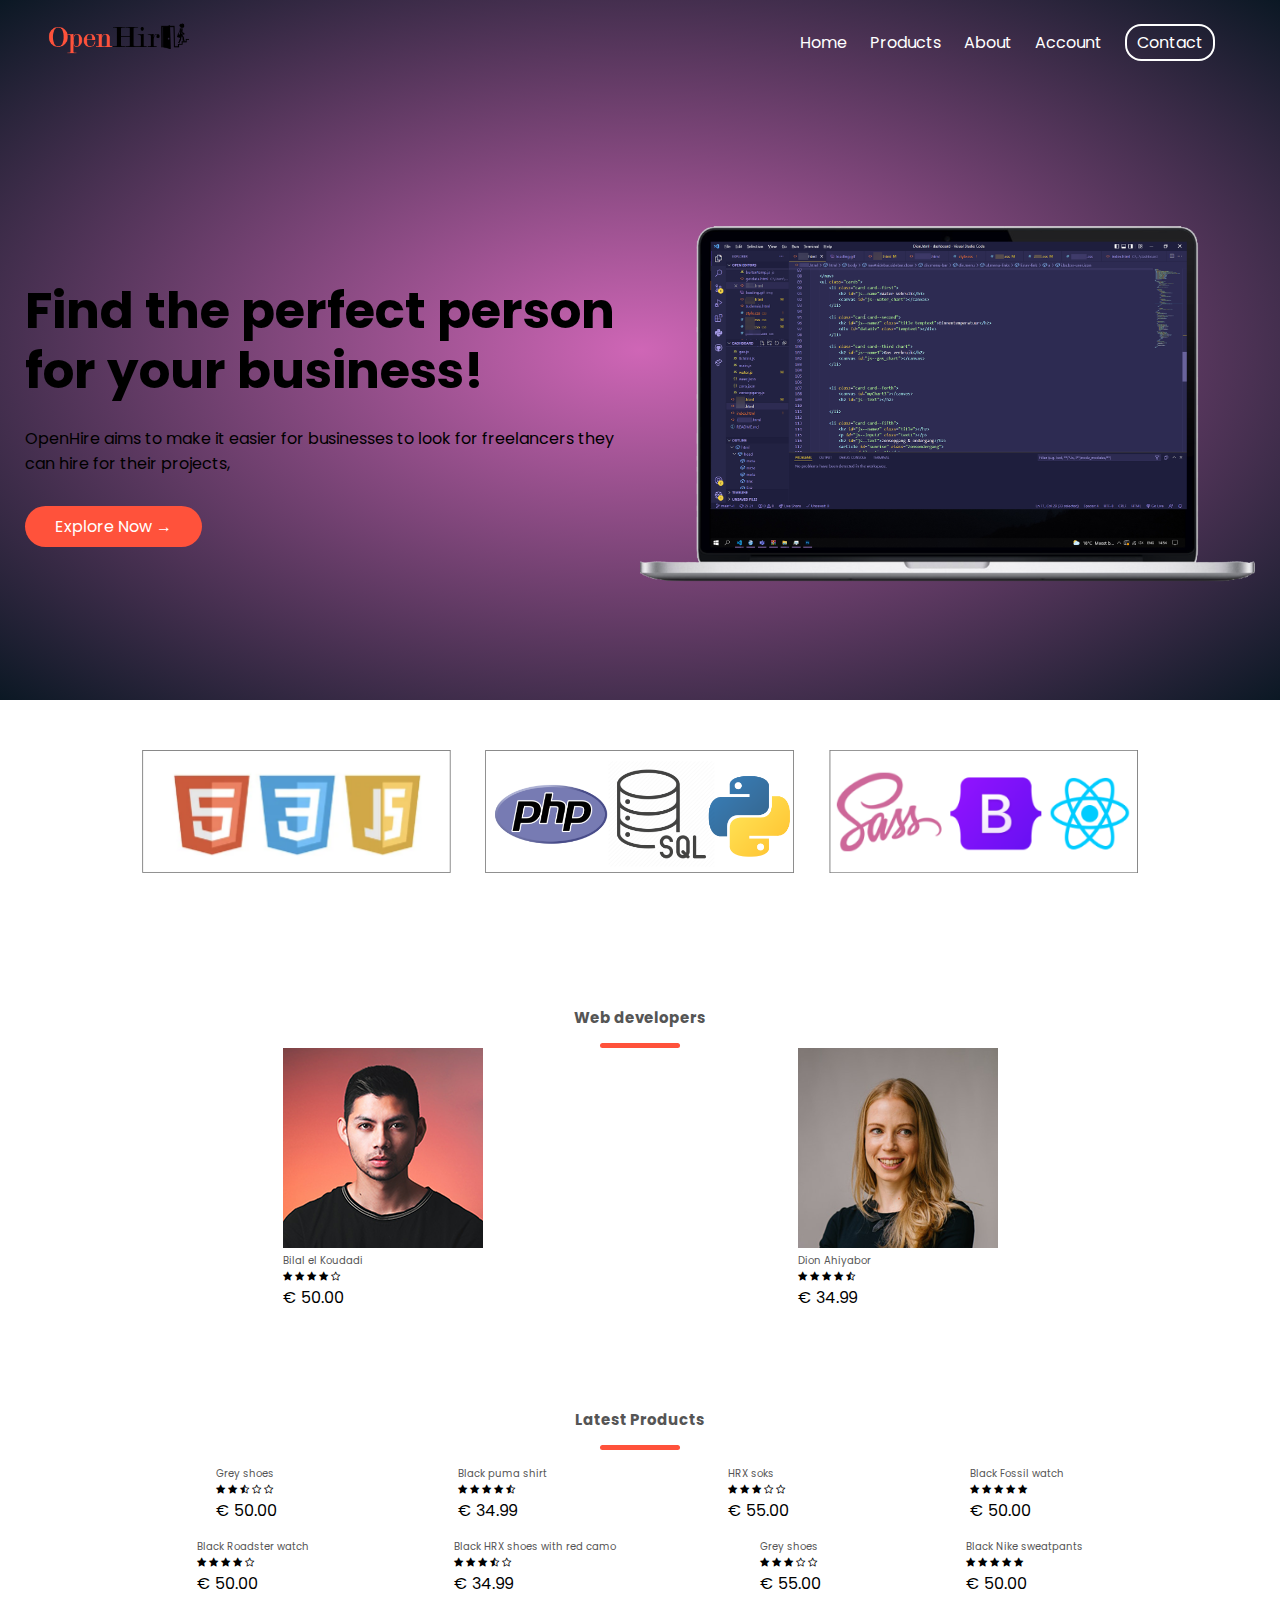
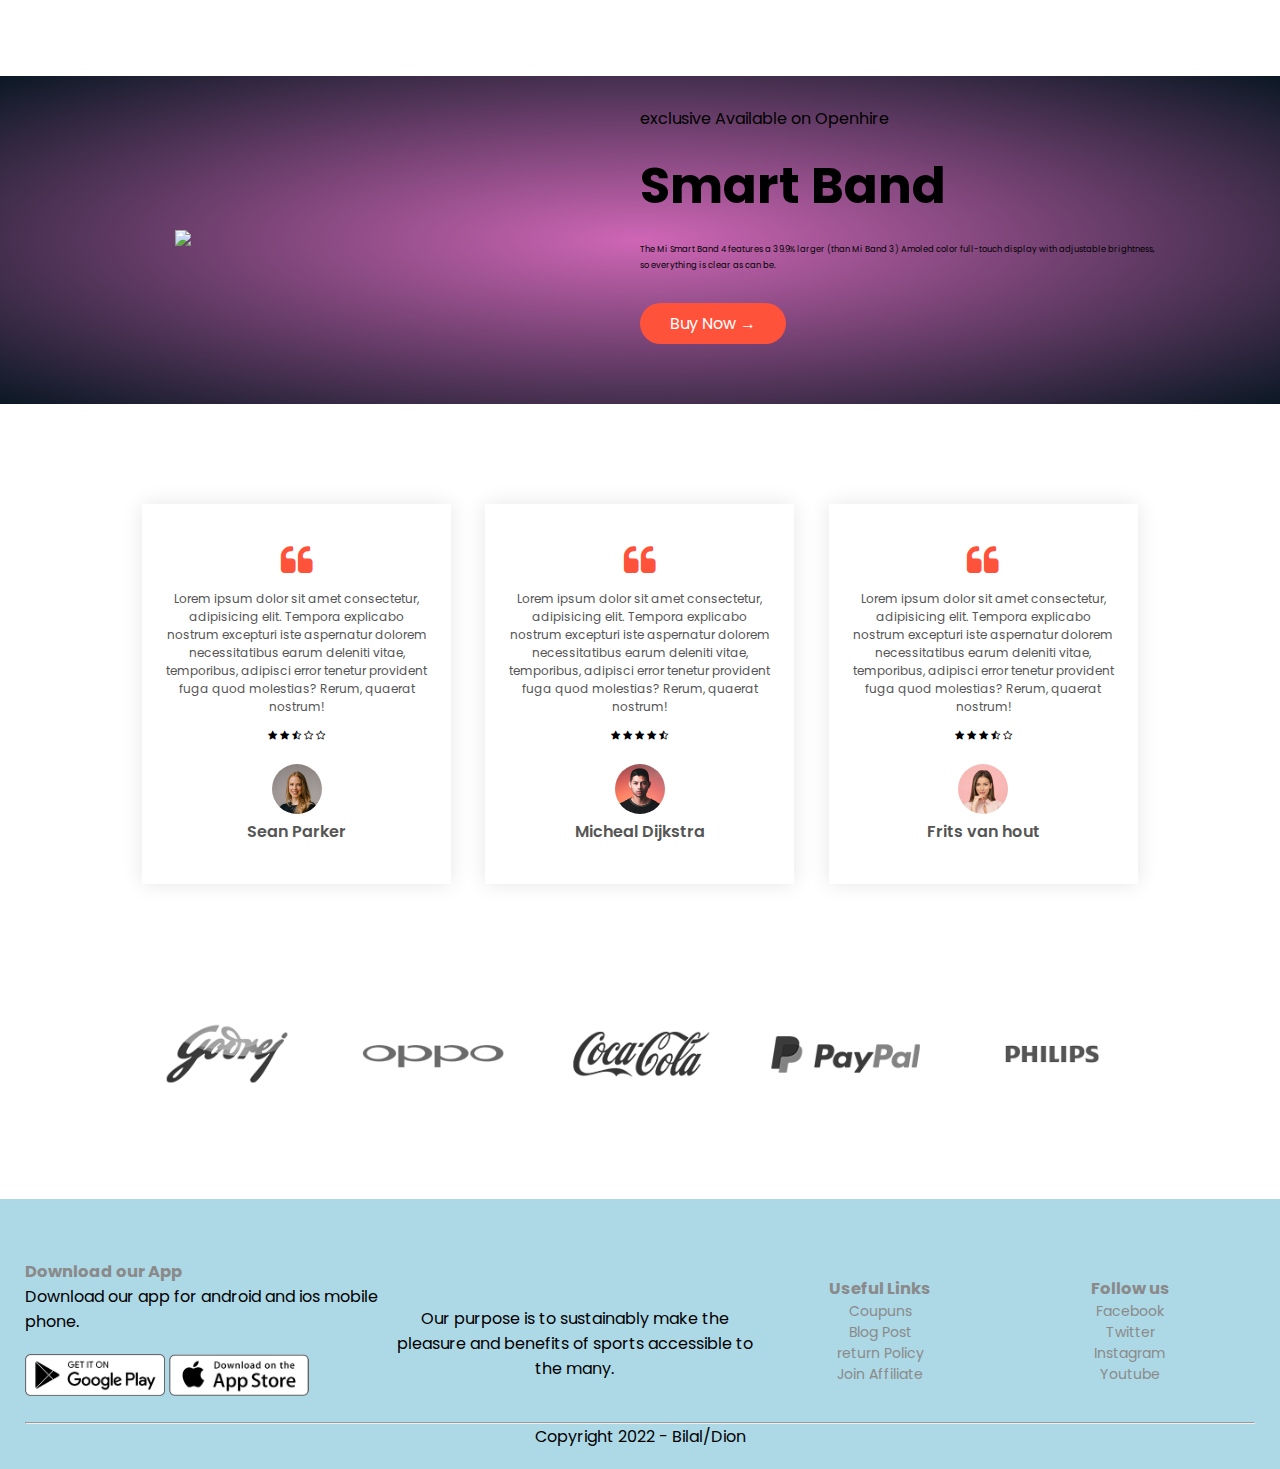
==== index.html @ f0871783 "icons" ====
<!DOCTYPE html>
<html lang="en">

<head>
    <meta charset="UTF-8">
    <meta http-equiv="X-UA-Compatible" content="IE=edge">
    <meta name="viewport" content="width=device-width, initial-scale=1.0">
    <link rel="stylesheet" href="https://stackpath.bootstrapcdn.com/font-awesome/4.7.0/css/font-awesome.min.css">
    <style>
        @import url('https://fonts.googleapis.com/css2?family=Poppins:wght@300;400;500;600;700&display=swap');
    </style>
    <link rel="stylesheet" href="css/style.css">
    <title>Web-shop</title>
</head>

<body>
    <header>
        <div class="container">

            <div class="navbar">
                <a class="logo" href="index.html"><img src="img/noBorder.png" alt="" width="145rem"></a>
                <nav>
                    <ul id="menuItems">
                        <li><a href="">Home</a></li>
                        <li><a href="">Products</a></li>
                        <li><a href="">About</a></li>
                        <li><a href="">Account</a></li>
                        <li><a class="cta" href="">Contact</a></li>
                    </ul>
                </nav>

                <img src="img/menu.png" alt="" class="menu-icon" onclick="menutoggle()">
            </div>

            <div class="row">
                <div class="col-2">
                    <h1>Find the perfect person <br> for your business!</h1>
                    <p>OpenHire aims to make it easier for businesses to look for freelancers they can hire for their
                        projects,</p>
                    <a href="" class="btn">Explore Now &#8594;</a>
                </div>
                <div class="col-2"><img src="img/laptop.png" alt=""></div>
            </div>
        </div>
    </header>

    <main>
        <!--Languages-->
        <section class="categories">
            <div class="small-container">
                <div class="row">
                    <div class="col-3"><img src="img/3icons.png" alt=""></div>
                    <div class="col-3"><img src="img/3cons.png" alt=""></div>
                    <div class="col-3"><img src="img/icons3.png" alt=""></div>
                </div>
            </div>

        </section>
        <!--featured products-->
        <section class="small-container">
            <h2 class="titel">Web developers</h2>
            <div class="row">
                <div class="col-4">
                    <img src="img/user-2.png" alt="">
                    <h4>Bilal el Koudadi</h4>
                    <div class="rating">
                        <i class="fa fa-star"></i>
                        <i class="fa fa-star"></i>
                        <i class="fa fa-star"></i>
                        <i class="fa fa-star"></i>
                        <i class="fa fa-star-o"></i>
                    </div>
                    <p>&#8364; 50.00</p>
                </div>
                <div class="col-4">
                    <img src="img/user-1.png" alt="">
                    <h4>Dion Ahiyabor</h4>
                    <div class="rating">
                        <i class="fa fa-star"></i>
                        <i class="fa fa-star"></i>
                        <i class="fa fa-star"></i>
                        <i class="fa fa-star"></i>
                        <i class="fa fa-star-half-o"></i>
                    </div>
                    <p>&#8364; 34.99</p>
                </div>
            </div>
            <!--latest products 1-->
            <h2 class="titel">Latest Products</h2>
            <div class="row">
                <div class="col-4">
                    <img src="img/product-5.jpg" alt="">
                    <h4>Grey shoes</h4>
                    <div class="rating">
                        <i class="fa fa-star"></i>
                        <i class="fa fa-star"></i>
                        <i class="fa fa-star-half-o"></i>
                        <i class="fa fa-star-o"></i>
                        <i class="fa fa-star-o"></i>
                    </div>
                    <p>&#8364; 50.00</p>
                </div>
                <div class="col-4">
                    <img src="img/product-6.jpg" alt="">
                    <h4>Black puma shirt</h4>
                    <div class="rating">
                        <i class="fa fa-star"></i>
                        <i class="fa fa-star"></i>
                        <i class="fa fa-star"></i>
                        <i class="fa fa-star"></i>
                        <i class="fa fa-star-half-o"></i>
                    </div>
                    <p>&#8364; 34.99</p>
                </div>
                <div class="col-4">
                    <img src="img/product-7.jpg" alt="">
                    <h4>HRX soks</h4>
                    <div class="rating">
                        <i class="fa fa-star"></i>
                        <i class="fa fa-star"></i>
                        <i class="fa fa-star"></i>
                        <i class="fa fa-star-o"></i>
                        <i class="fa fa-star-o"></i>
                    </div>
                    <p>&#8364; 55.00</p>
                </div>
                <div class="col-4">
                    <img src="img/product-8.jpg" alt="">
                    <h4>Black Fossil watch</h4>
                    <div class="rating">
                        <i class="fa fa-star"></i>
                        <i class="fa fa-star"></i>
                        <i class="fa fa-star"></i>
                        <i class="fa fa-star"></i>
                        <i class="fa fa-star"></i>
                    </div>
                    <p>&#8364; 50.00</p>
                </div>
            </div>
            <!--latest products 2-->
            <div class="row">
                <div class="col-4">
                    <img src="img/product-9.jpg" alt="">
                    <h4>Black Roadster watch</h4>
                    <div class="rating">
                        <i class="fa fa-star"></i>
                        <i class="fa fa-star"></i>
                        <i class="fa fa-star"></i>
                        <i class="fa fa-star"></i>
                        <i class="fa fa-star-o"></i>
                    </div>
                    <p>&#8364; 50.00</p>
                </div>
                <div class="col-4">
                    <img src="img/product-10.jpg" alt="">
                    <h4>Black HRX shoes with red camo</h4>
                    <div class="rating">
                        <i class="fa fa-star"></i>
                        <i class="fa fa-star"></i>
                        <i class="fa fa-star"></i>
                        <i class="fa fa-star-half-o"></i>
                        <i class="fa fa-star-o"></i>
                    </div>
                    <p>&#8364; 34.99</p>
                </div>
                <div class="col-4">
                    <img src="img/product-11.jpg" alt="">
                    <h4>Grey shoes</h4>
                    <div class="rating">
                        <i class="fa fa-star"></i>
                        <i class="fa fa-star"></i>
                        <i class="fa fa-star"></i>
                        <i class="fa fa-star-o"></i>
                        <i class="fa fa-star-o"></i>
                    </div>
                    <p>&#8364; 55.00</p>
                </div>
                <div class="col-4">
                    <img src="img/product-12.jpg" alt="">
                    <h4>Black Nike sweatpants</h4>
                    <div class="rating">
                        <i class="fa fa-star"></i>
                        <i class="fa fa-star"></i>
                        <i class="fa fa-star"></i>
                        <i class="fa fa-star"></i>
                        <i class="fa fa-star"></i>
                    </div>
                    <p>&#8364; 50.00</p>
                </div>
            </div>

        </section>
        <!--Exclusive products-->
        <section class="offer">
            <div class="small-container">
                <div class="row">
                    <div class="col-2">
                        <img src="img/exclusive.png" class="offer-img">
                    </div>
                    <div class="col-2">
                        <p>exclusive Available on Openhire</p>
                        <h1>Smart Band</h1>
                        <small>The Mi Smart Band 4 features a 39.9% larger (than Mi Band 3) Amoled color full-touch
                            display with adjustable brightness, so everything is clear as can be.
                        </small>
                        <br>
                        <a href="" class="btn">Buy Now &#8594</a>
                    </div>
                </div>
            </div>

        </section>
        <!--testimonial-->
        <section class="testimonial">
            <div class="small-container">
                <div class="row">
                    <div class="col-3">
                        <i class="fa fa-quote-left"></i>
                        <p>Lorem ipsum dolor sit amet consectetur, adipisicing elit. Tempora explicabo nostrum excepturi
                            iste aspernatur dolorem necessitatibus earum deleniti vitae, temporibus, adipisci error
                            tenetur provident fuga quod molestias? Rerum, quaerat nostrum!</p>
                        <div class="rating">
                            <i class="fa fa-star"></i>
                            <i class="fa fa-star"></i>
                            <i class="fa fa-star-half-o"></i>
                            <i class="fa fa-star-o"></i>
                            <i class="fa fa-star-o"></i>
                        </div>
                        <img src="img/user-1.png" alt="">
                        <h3>Sean Parker</h3>
                    </div>
                    <div class="col-3"> <i class="fa fa-quote-left"></i>
                        <p>Lorem ipsum dolor sit amet consectetur, adipisicing elit. Tempora explicabo nostrum excepturi
                            iste aspernatur dolorem necessitatibus earum deleniti vitae, temporibus, adipisci error
                            tenetur provident fuga quod molestias? Rerum, quaerat nostrum!</p>
                        <div class="rating">
                            <i class="fa fa-star"></i>
                            <i class="fa fa-star"></i>
                            <i class="fa fa-star"></i>
                            <i class="fa fa-star"></i>
                            <i class="fa fa-star-half-o"></i>
                        </div>
                        <img src="img/user-2.png" alt="">
                        <h3>Micheal Dijkstra</h3>
                    </div>
                    <div class="col-3"> <i class="fa fa-quote-left"></i>
                        <p>Lorem ipsum dolor sit amet consectetur, adipisicing elit. Tempora explicabo nostrum excepturi
                            iste aspernatur dolorem necessitatibus earum deleniti vitae, temporibus, adipisci error
                            tenetur provident fuga quod molestias? Rerum, quaerat nostrum!</p>
                        <div class="rating">
                            <i class="fa fa-star"></i>
                            <i class="fa fa-star"></i>
                            <i class="fa fa-star"></i>
                            <i class="fa fa-star-half-o"></i>
                            <i class="fa fa-star-o"></i>
                        </div>
                        <img src="img/user-3.png" alt="">
                        <h3>Frits van hout</h3>
                    </div>
                </div>
            </div>
        </section>

        <!--brands-->

        <section class="brands">
            <div class="small-container">
                <div class="row">
                    <div class="col-5">
                        <img src="img/logo-godrej.png" alt="">
                    </div>
                    <div class="col-5">
                        <img src="img/logo-oppo.png" alt="">
                    </div>
                    <div class="col-5">
                        <img src="img/logo-coca-cola.png" alt="">
                    </div>
                    <div class="col-5">
                        <img src="img/logo-paypal.png" alt="">
                    </div>
                    <div class="col-5">
                        <img src="img/logo-philips.png" alt="">
                    </div>
                </div>
            </div>
        </section>

    </main>

    <footer>
        <div class="container">
            <div class="row">
                <div class="footer-col-1">
                    <h3>Download our App</h3>
                    <p>Download our app for android and ios mobile phone.</p>
                    <div class="app-logo"><img src="img/play-store.png" alt=""> <img src="img/app-store.png" alt="">
                    </div>
                </div>
                <div class="footer-col-2">
                    <img src="img/logo-white.png" alt="">
                    <p>Our purpose is to sustainably make the pleasure and benefits of sports accessible to the many.
                    </p>
                </div>
                <div class="footer-col-3">
                    <h3>Useful Links</h3>
                    <ul>
                        <li>Coupuns</li>
                        <li>Blog Post</li>
                        <li>return Policy</li>
                        <li>Join Affiliate</li>
                    </ul>
                </div>
                <div class="footer-col-4">
                    <h3>Follow us</h3>
                    <ul>
                        <li>Facebook</li>
                        <li>Twitter</li>
                        <li>Instagram</li>
                        <li>Youtube</li>
                    </ul>
                </div>
            </div>
            <hr>
            <p class="copyright">Copyright 2022 - Bilal/Dion</p>
        </div>
    </footer>

    <script src="js/main.js"></script>
</body>

</html>
---- css/style.css ----
@import url('https://fonts.googleapis.com/css2?family=Poppins:wght@300;400;500;600;700&display=swap');


*{
    margin: 0;
    padding: 0;
    box-sizing: border-box;
    font-family: 'Poppins', sans-serif;
}
:root{
    --header_background: radial-gradient(#cf66b6, #0b1824);
    --p: #555;

}

html{
    font-size: 62.5%;
}

body{
    font-family: 'Poppins', sans-serif;
}

header{
    background: var(--header_background);
    height: 100%;
}

.container{
    max-width: 130rem;
    margin: auto;
    padding-left: 2.5rem;
    padding-right: 2.5rem;
    
    
}

.navbar{
    display: flex;
    align-items: center;
    padding: 2rem;

}

nav{
    flex:1;
    text-align: right;
}

nav ul{
    display: inline-block;
    list-style: none;

}

nav ul li{
    display: inline-block;
    margin-right: 2rem;
}

.navcolor:hover{
    color: #ff523b;
}

.cta {
    padding: 0.5rem 1rem;
    border: 0.2rem solid white;
    border-radius: 1.625rem;
    cursor: pointer;
    transition: background-color 0.3s ease 0s;
    transition: padding 0.5s ease 0s;
    transition: border-radius 0.01s ease 0s;
  }

  .cta:hover{
    padding: 0.75rem 1rem;
    border: 0.2rem solid #ff523b;
    transition: padding 0.5s ease 0s;
    border-radius: 25rem;
    transition: border-radius 0.5s ease 0s;
    
  }


a{
    text-decoration: none;
    color: white;
    font-size: 1.6rem;
}

.icon{
    cursor: pointer;
}
.svg:hover, .icon:hover{
    color: #ff523b;

}

p{

    color:rgb(77, 77, 77);

    color:black;

    font-size: 1.6rem
}

header .row{
    margin-top: 5rem;
}

.row{
    display: flex;
    align-items: center;
    flex-wrap: wrap;
    justify-content: space-around;

}

.col-2{
    flex-basis: 50%;
    min-width: 30rem;
    color: black;
}

.col-2 img{
    max-width: 100%;
    padding: 5rem 0;
}

.col-2 h1{
    font-size: 5rem;
    line-height: 6rem;
    margin: 2.5rem 0;
}

.btn{
    display: inline-block;
    background: #ff523b;
    color: white;
    border-radius: 30px;
    padding: 0.8rem 3rem;
    margin: 3rem 0;
    transition: background 0.75s;
}

.btn:hover{
    background: #7f0f00;
}

main{
    max-width: 100%;
    margin: auto;

    
}

.categories{
    padding-top: 5rem;
}




.col-3{
    flex-basis:30% ;
    min-width: 25rem;
    margin-bottom: 3rem;
}

.col-3 img{
    width: 100%;
}

.small-container{
    max-width: 108rem;
    margin: auto;
    padding-left: 2.5rem;
    padding-right: 2.5rem;

}

.section-3{
    padding: 4rem;
    height: auto;
    background: white;
    display: flex;
    align-items: center;

}

.arrow{
    width: 10%;
    background: white;
    font-size: 300%;
    outline: none;
    border: none;
    cursor: pointer;

}


.reviews{
    display: flex;
    justify-content: center;
    align-items: center;
    height: 100%;
    gap: 2rem;
    width: 80%;
    flex-wrap: wrap;
}

.review{
    width: 35rem;
    list-style: none;
    padding: 4rem;
    border-radius: 0.5rem;
    position: relative;
    animation-name: fadein;
    animation-duration: 0.8s;

    
}

.review img {
    min-width: 100%;
    height: 100%;
    border-radius: 2.5rem;
    cursor: pointer;
}

.review:nth-of-type(4), .review:nth-of-type(5), .review:nth-of-type(6){
    display: none;
}



.cat-1{
    position: absolute;
    top: 15%;
    left: 12.5%;
    color: white;
    font-size: 1.8rem;
    font-weight: 100;
    cursor: pointer;
}

@keyframes fadein{
    from{
        opacity: 0;
        filter: blur(1rem);
    }
    to{
        opacity: 1;
        filter: blur(0);
    }
}

.cat-1 p{
    color: white;
    font-size:1.5rem;
}

.titel{
    padding-top:8rem ;
    text-align: center;
    position: relative;
    line-height: 6rem;
    color: var(--p);
}

.titel::after{
    content: '';
    background: #ff523b;
    width: 8rem;
    height: 0.5rem;
    border-radius: 0.5rem;
    position: absolute;
    bottom: 0;
    left: 50%;
    transform: translateX(-50%);
}

h4{
    color: var(--p);
    font-weight: normal;

}


.col-4:hover{
    transform: translateY(-0.5rem);
}

.offer{
    background: var(--header_background);
    margin-top: 8rem;
    padding: 3rem 0;
    
}

.col-2 .offer-img{
    padding: 5rem;
}

small{
    color: black;

}

.testimonial{
    padding-top: 10rem;
}

.testimonial .col-3{
    text-align: center;
    padding: 4rem 2rem;
    box-shadow: 0 0 2rem 0rem rgba(0, 0, 0, 0.1);
    cursor: pointer;
    transition: transform 0.5s;
}

.testimonial .col-3 img{
    width: 5rem;
    margin-top: 2rem;
    border-radius: 50%;

}

.testimonial .col-3:hover{
    transform: translateY(-1rem);
}
.fa.fa-quote-left{
    font-size: 3.4rem;
    color: #ff523b;
}

.col-3 p{
    font-size: 1.2rem;
    margin: 1.2rem 0;
    color: var(--p);
}

.testimonial .col-3 h3{
    font-weight: 600;
    color: var(--p);
    font-size: 1.6rem;
}

.brands{
    margin: 10rem auto;

}

.col-5{
    width: 16rem;

}

.col-5 img{
    width: 100%;
    cursor: pointer;
    filter: grayscale(100%);
}

.col-5 img:hover{
    filter: grayscale(0);
}

footer{
    background: lightblue;
    color: #8a8a8a;
    font-size: 1.4rem;
    padding: 6rem 0 2rem;
}


.footer p{
    color: #8a8a8a;

}

.footer h3{
    color: #fff;
    margin-bottom: 2rem;
}

.footer-col-1, .footer-col-2, .footer-col-3, .footer-col-4{
    min-width: 25rem;
    margin-bottom: 2rem;
}

.footer-col-1{
    flex-basis: 30%;
}

.footer-col-2{
    flex:1;
    text-align: center;
}

.footer-col-2 img{
    width: 18rem;
    margin-bottom: 2rem;
}

.footer-col-3, .footer-col-4{
    flex-basis: 12%;
    text-align: center;

}

ul{
    list-style: none;
}

.app-logo{
    margin-top: 2rem;
}

.app-logo img{
    width: 14rem;
}

.footer hr{
    border: none;
    background: #b5b5b5;
    height: 0.1rem;
    margin: 2rem 0;
}

.copyright{
    text-align: center;
}

.menu-icon{
    width: 2.8rem;
    margin-left: 2rem;
    display: none;
}

/* media query for menu */

@media only screen and (max-width: 800px) {
    nav ul{
        position: absolute;
        top: 7rem;
        left: 0;
        background: black;
        width: 100%;
        overflow: hidden;
        transition: max-height 0.5s;
    }

    nav ul li{
        display: block;
        margin-right: 5rem;
        margin-top: 1rem;
        margin-bottom: 1rem;
    }

    nav ul li a{
        color: white;
    }
    .menu-icon{
        display: block;
        cursor: pointer;
    }
    
}
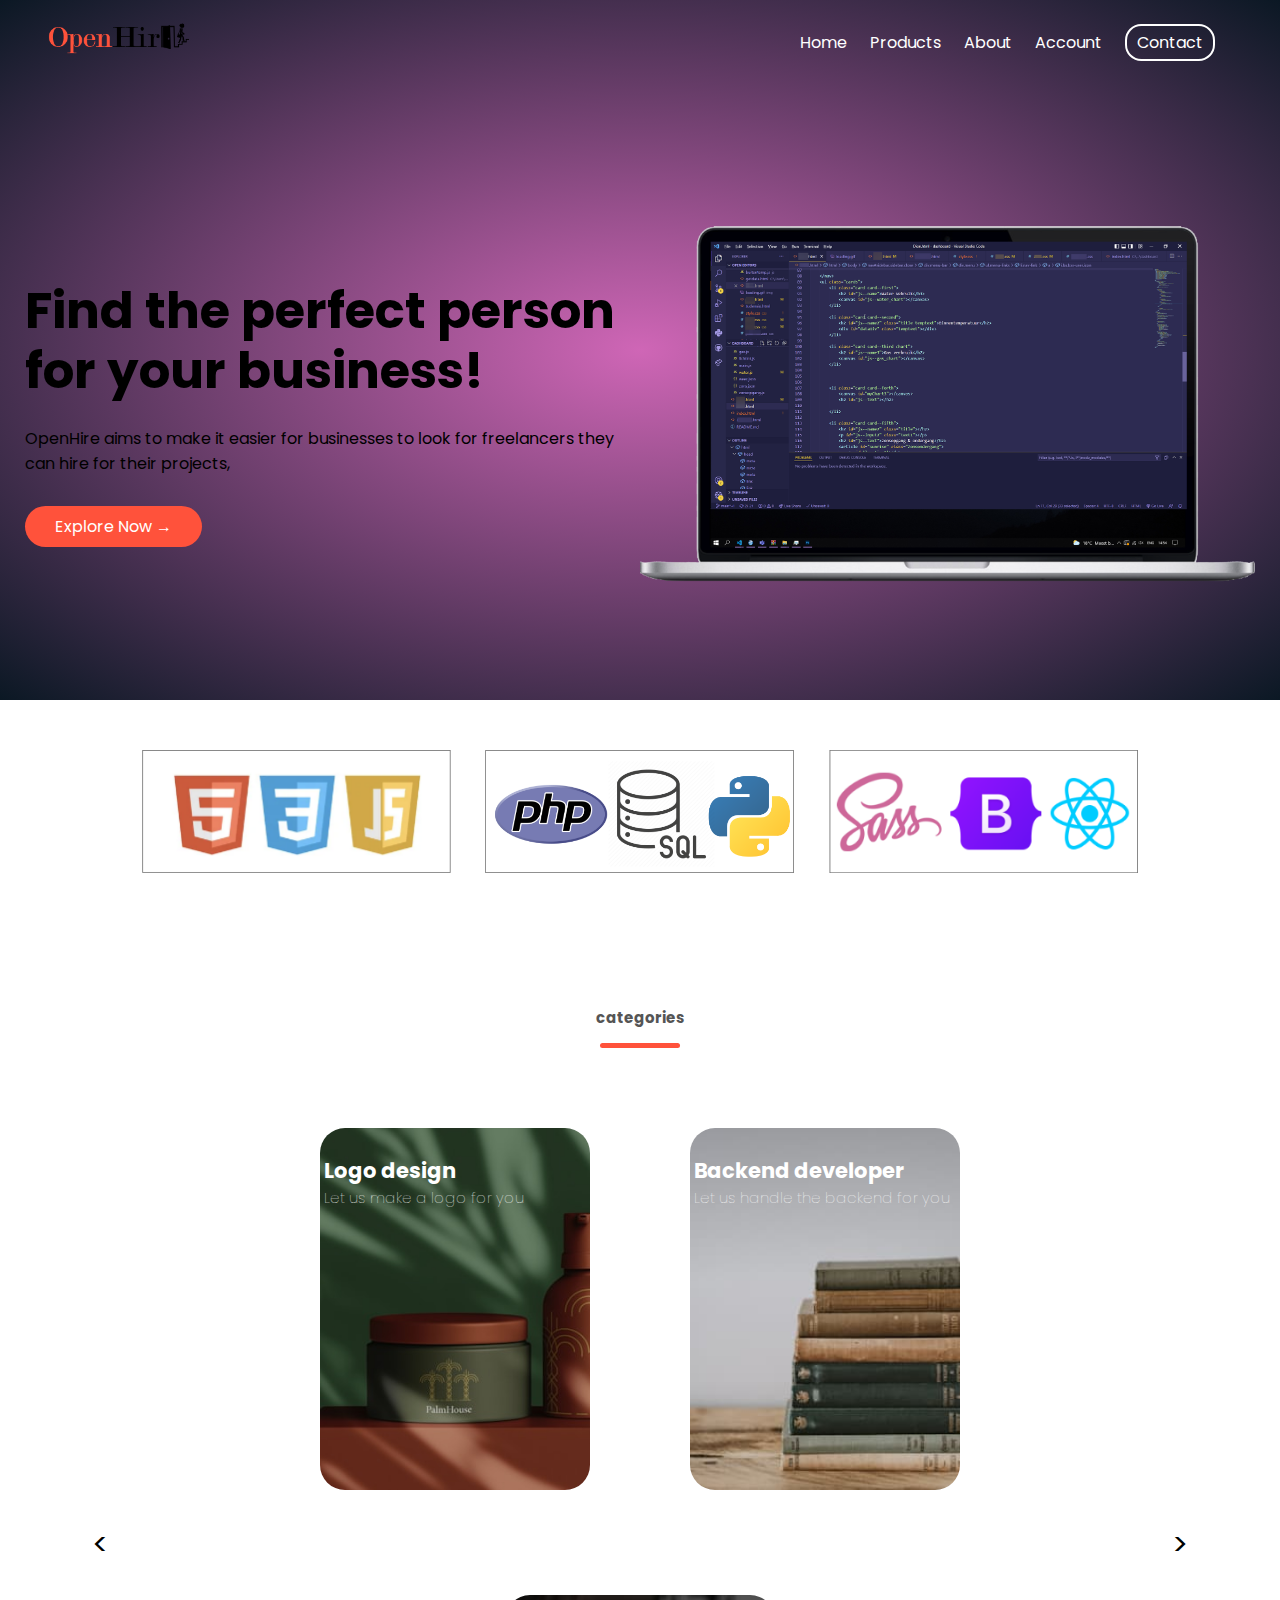
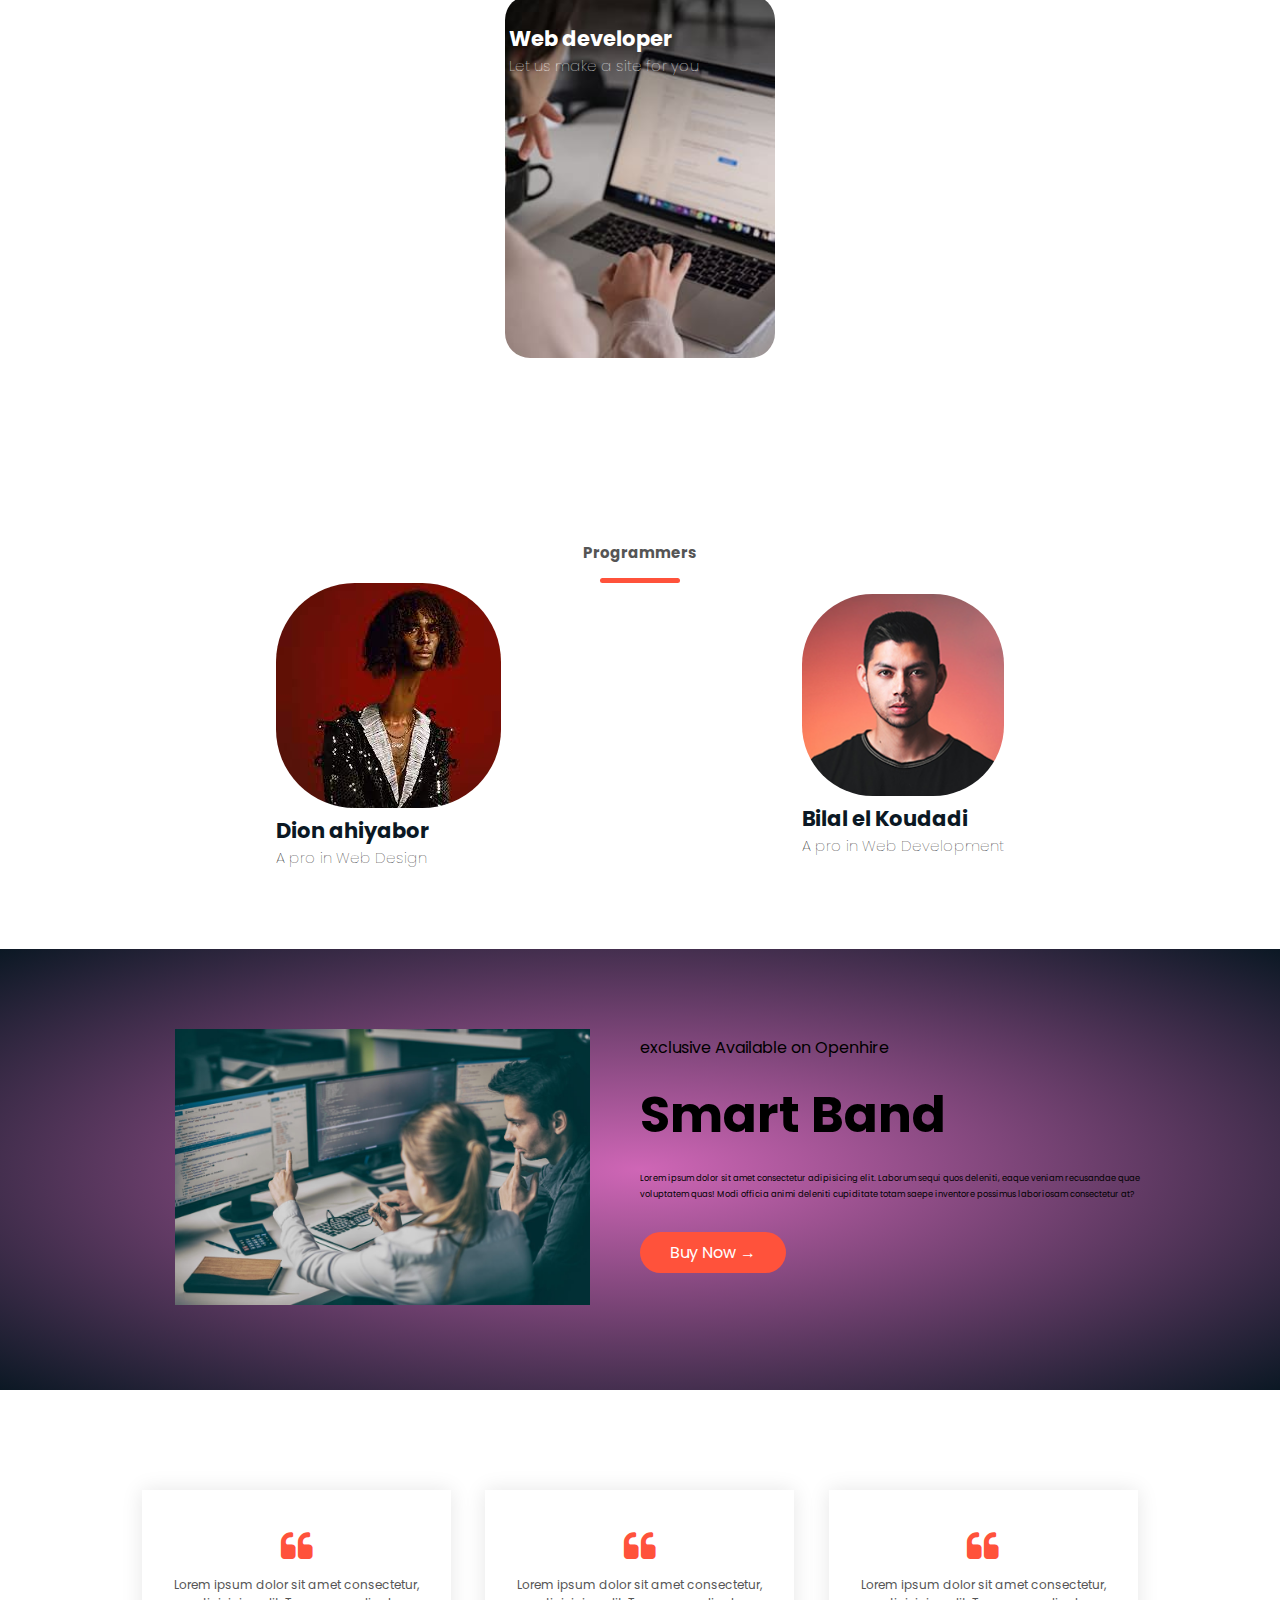
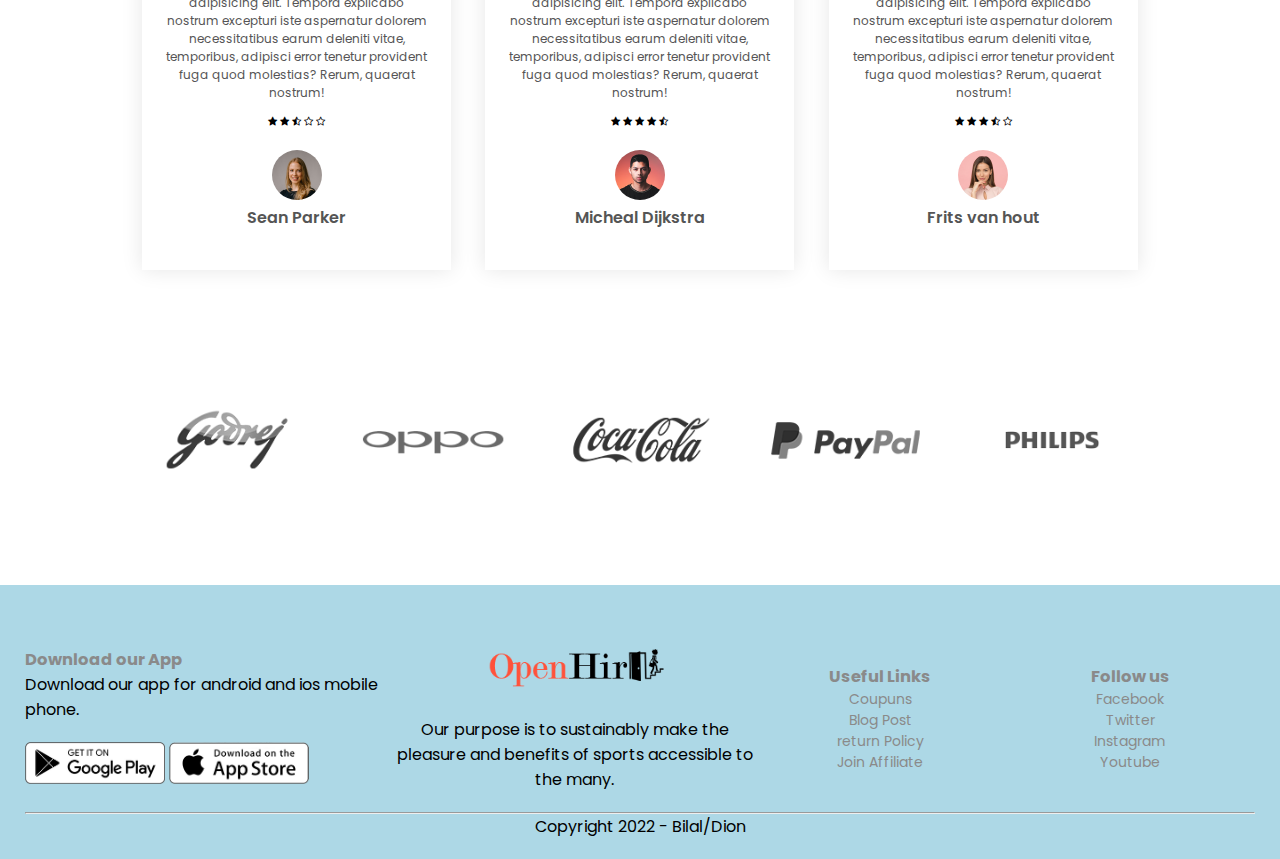
==== commit c9e09f00: "nieuwe html" ====
--- a/index.html
+++ b/index.html
@@ -56,152 +56,97 @@
             </div>
 
         </section>
-        <!--featured products-->
+        <h2 class="titel">categories</h2>
+        <section class="section-3">
+
+            <button class="arrow"><</button>
+                    <ul class="reviews">
+                        <li class="review">
+                            <img src="img/logo-design-2.jpg" width="100%" alt="">
+                            <div class="cat-1">
+                                <h3>Logo design</h3>
+                                <p>Let us make a logo for you</p>
+                            </div>
+                        </li>
+                        <li class="review">
+                            <img src="img/translation-2x.jpg" width="100%" alt="">
+                            <div class="cat-1">
+                                <h3>Backend developer</h3>
+                                <p>Let us handle the backend for you</p>
+                            </div>
+                        </li>
+                        <li class="review">
+                            <img src="img/seo-2x.jpg" width="100%" alt="">
+                            <div class="cat-1">
+                                <h3>Web developer</h3>
+                                <p>Let us make a site for you</p>
+                            </div>
+                        </li>
+                        <li class="review">
+                            <img src="img/wordpress-2x.jpg" width="100%" alt="">
+                            <div class="cat-1">
+                                <h3>Web design</h3>
+                                <p>Let us design a site for you</p>
+                            </div>
+                        </li>
+                        <li class="review">
+                            <img src="img/illustration-2x.jpg" width="100%" alt="">
+                            <div class="cat-1">
+                                <h3>illustrations</h3>
+                                <p>Let us design illustrations for you</p>
+                            </div>
+                        </li>
+                        <li class="review">
+                            <img src="img/data-entry-2x.jpg" width="100%" alt="">
+                            <div class="cat-1">
+                                <h3>illustrations</h3>
+                                <p>Let us gather data for you</p>
+                            </div>
+                        </li>
+                    </ul>
+                    <button class="arrow">></button>
+        </section>
+        <!--Programmers-->
+        <h2 class="titel">Programmers</h2>
+
         <section class="small-container">
-            <h2 class="titel">Web developers</h2>
             <div class="row">
                 <div class="col-4">
-                    <img src="img/user-2.png" alt="">
-                    <h4>Bilal el Koudadi</h4>
-                    <div class="rating">
-                        <i class="fa fa-star"></i>
-                        <i class="fa fa-star"></i>
-                        <i class="fa fa-star"></i>
-                        <i class="fa fa-star"></i>
-                        <i class="fa fa-star-o"></i>
-                    </div>
-                    <p>&#8364; 50.00</p>
+                    <a href="Dion.html" target="_blank">
+                        <img src="img/Dion.jpg" width="100%" alt="">
+                        <div class="cat-2">
+                            <h3>Dion ahiyabor</h3>
+                            <p>A pro in Web Design</p>
+                        </div>
+                    </a>
+
                 </div>
                 <div class="col-4">
-                    <img src="img/user-1.png" alt="">
-                    <h4>Dion Ahiyabor</h4>
-                    <div class="rating">
-                        <i class="fa fa-star"></i>
-                        <i class="fa fa-star"></i>
-                        <i class="fa fa-star"></i>
-                        <i class="fa fa-star"></i>
-                        <i class="fa fa-star-half-o"></i>
-                    </div>
-                    <p>&#8364; 34.99</p>
-                </div>
-            </div>
-            <!--latest products 1-->
-            <h2 class="titel">Latest Products</h2>
-            <div class="row">
-                <div class="col-4">
-                    <img src="img/product-5.jpg" alt="">
-                    <h4>Grey shoes</h4>
-                    <div class="rating">
-                        <i class="fa fa-star"></i>
-                        <i class="fa fa-star"></i>
-                        <i class="fa fa-star-half-o"></i>
-                        <i class="fa fa-star-o"></i>
-                        <i class="fa fa-star-o"></i>
-                    </div>
-                    <p>&#8364; 50.00</p>
-                </div>
-                <div class="col-4">
-                    <img src="img/product-6.jpg" alt="">
-                    <h4>Black puma shirt</h4>
-                    <div class="rating">
-                        <i class="fa fa-star"></i>
-                        <i class="fa fa-star"></i>
-                        <i class="fa fa-star"></i>
-                        <i class="fa fa-star"></i>
-                        <i class="fa fa-star-half-o"></i>
-                    </div>
-                    <p>&#8364; 34.99</p>
-                </div>
-                <div class="col-4">
-                    <img src="img/product-7.jpg" alt="">
-                    <h4>HRX soks</h4>
-                    <div class="rating">
-                        <i class="fa fa-star"></i>
-                        <i class="fa fa-star"></i>
-                        <i class="fa fa-star"></i>
-                        <i class="fa fa-star-o"></i>
-                        <i class="fa fa-star-o"></i>
-                    </div>
-                    <p>&#8364; 55.00</p>
-                </div>
-                <div class="col-4">
-                    <img src="img/product-8.jpg" alt="">
-                    <h4>Black Fossil watch</h4>
-                    <div class="rating">
-                        <i class="fa fa-star"></i>
-                        <i class="fa fa-star"></i>
-                        <i class="fa fa-star"></i>
-                        <i class="fa fa-star"></i>
-                        <i class="fa fa-star"></i>
-                    </div>
-                    <p>&#8364; 50.00</p>
-                </div>
-            </div>
-            <!--latest products 2-->
-            <div class="row">
-                <div class="col-4">
-                    <img src="img/product-9.jpg" alt="">
-                    <h4>Black Roadster watch</h4>
-                    <div class="rating">
-                        <i class="fa fa-star"></i>
-                        <i class="fa fa-star"></i>
-                        <i class="fa fa-star"></i>
-                        <i class="fa fa-star"></i>
-                        <i class="fa fa-star-o"></i>
-                    </div>
-                    <p>&#8364; 50.00</p>
-                </div>
-                <div class="col-4">
-                    <img src="img/product-10.jpg" alt="">
-                    <h4>Black HRX shoes with red camo</h4>
-                    <div class="rating">
-                        <i class="fa fa-star"></i>
-                        <i class="fa fa-star"></i>
-                        <i class="fa fa-star"></i>
-                        <i class="fa fa-star-half-o"></i>
-                        <i class="fa fa-star-o"></i>
-                    </div>
-                    <p>&#8364; 34.99</p>
-                </div>
-                <div class="col-4">
-                    <img src="img/product-11.jpg" alt="">
-                    <h4>Grey shoes</h4>
-                    <div class="rating">
-                        <i class="fa fa-star"></i>
-                        <i class="fa fa-star"></i>
-                        <i class="fa fa-star"></i>
-                        <i class="fa fa-star-o"></i>
-                        <i class="fa fa-star-o"></i>
-                    </div>
-                    <p>&#8364; 55.00</p>
-                </div>
-                <div class="col-4">
-                    <img src="img/product-12.jpg" alt="">
-                    <h4>Black Nike sweatpants</h4>
-                    <div class="rating">
-                        <i class="fa fa-star"></i>
-                        <i class="fa fa-star"></i>
-                        <i class="fa fa-star"></i>
-                        <i class="fa fa-star"></i>
-                        <i class="fa fa-star"></i>
-                    </div>
-                    <p>&#8364; 50.00</p>
-                </div>
-            </div>
-
-        </section>
+                    <a href="Bilal.html" target="_blank">
+                        <img src="img/user-2.png" width="100%" alt="">
+                        <div class="cat-2">
+                            <h3>Bilal el Koudadi</h3>
+                            <p>A pro in Web Development</p>
+                        </div>
+                    </a>
+
+                </div>
+            </div>
+        </section>
+
         <!--Exclusive products-->
         <section class="offer">
             <div class="small-container">
                 <div class="row">
                     <div class="col-2">
-                        <img src="img/exclusive.png" class="offer-img">
+                        <img src="img/background.jpg" class="offer-img">
                     </div>
                     <div class="col-2">
                         <p>exclusive Available on Openhire</p>
                         <h1>Smart Band</h1>
-                        <small>The Mi Smart Band 4 features a 39.9% larger (than Mi Band 3) Amoled color full-touch
-                            display with adjustable brightness, so everything is clear as can be.
+                        <small>Lorem ipsum dolor sit amet consectetur adipisicing elit. Laborum sequi quos deleniti,
+                            eaque veniam recusandae quae voluptatem quas! Modi officia animi deleniti cupiditate totam
+                            saepe inventore possimus laboriosam consectetur at?
                         </small>
                         <br>
                         <a href="" class="btn">Buy Now &#8594</a>
@@ -297,7 +242,7 @@
                     </div>
                 </div>
                 <div class="footer-col-2">
-                    <img src="img/logo-white.png" alt="">
+                    <img src="img/noBorder.png" alt="">
                     <p>Our purpose is to sustainably make the pleasure and benefits of sports accessible to the many.
                     </p>
                 </div>
--- a/css/style.css
+++ b/css/style.css
@@ -245,6 +245,11 @@
     cursor: pointer;
 }
 
+.cat-1 p{
+    color: white;
+    font-size:1.5rem;
+}
+
 @keyframes fadein{
     from{
         opacity: 0;
@@ -256,9 +261,22 @@
     }
 }
 
-.cat-1 p{
-    color: white;
+
+
+
+.col-4 img{
+    border-radius: 35%;
+}
+
+.cat-2 p{
     font-size:1.5rem;
+}
+
+.cat-2{
+    color: #0b1824;
+    font-size: 1.8rem;
+    font-weight: 100;
+    cursor: pointer;
 }
 
 .titel{
@@ -441,7 +459,7 @@
 
 /* media query for menu */
 
-@media only screen and (max-width: 800px) {
+@media only screen and (max-width: 50rem) {
     nav ul{
         position: absolute;
         top: 7rem;
@@ -467,4 +485,15 @@
         cursor: pointer;
     }
     
+}
+
+/*media query for categories */
+
+@media  screen and (max-width :50rem) {
+    .arrow{
+        display: none;
+    }
+    .reviews{
+        width: 100%;
+    }
 }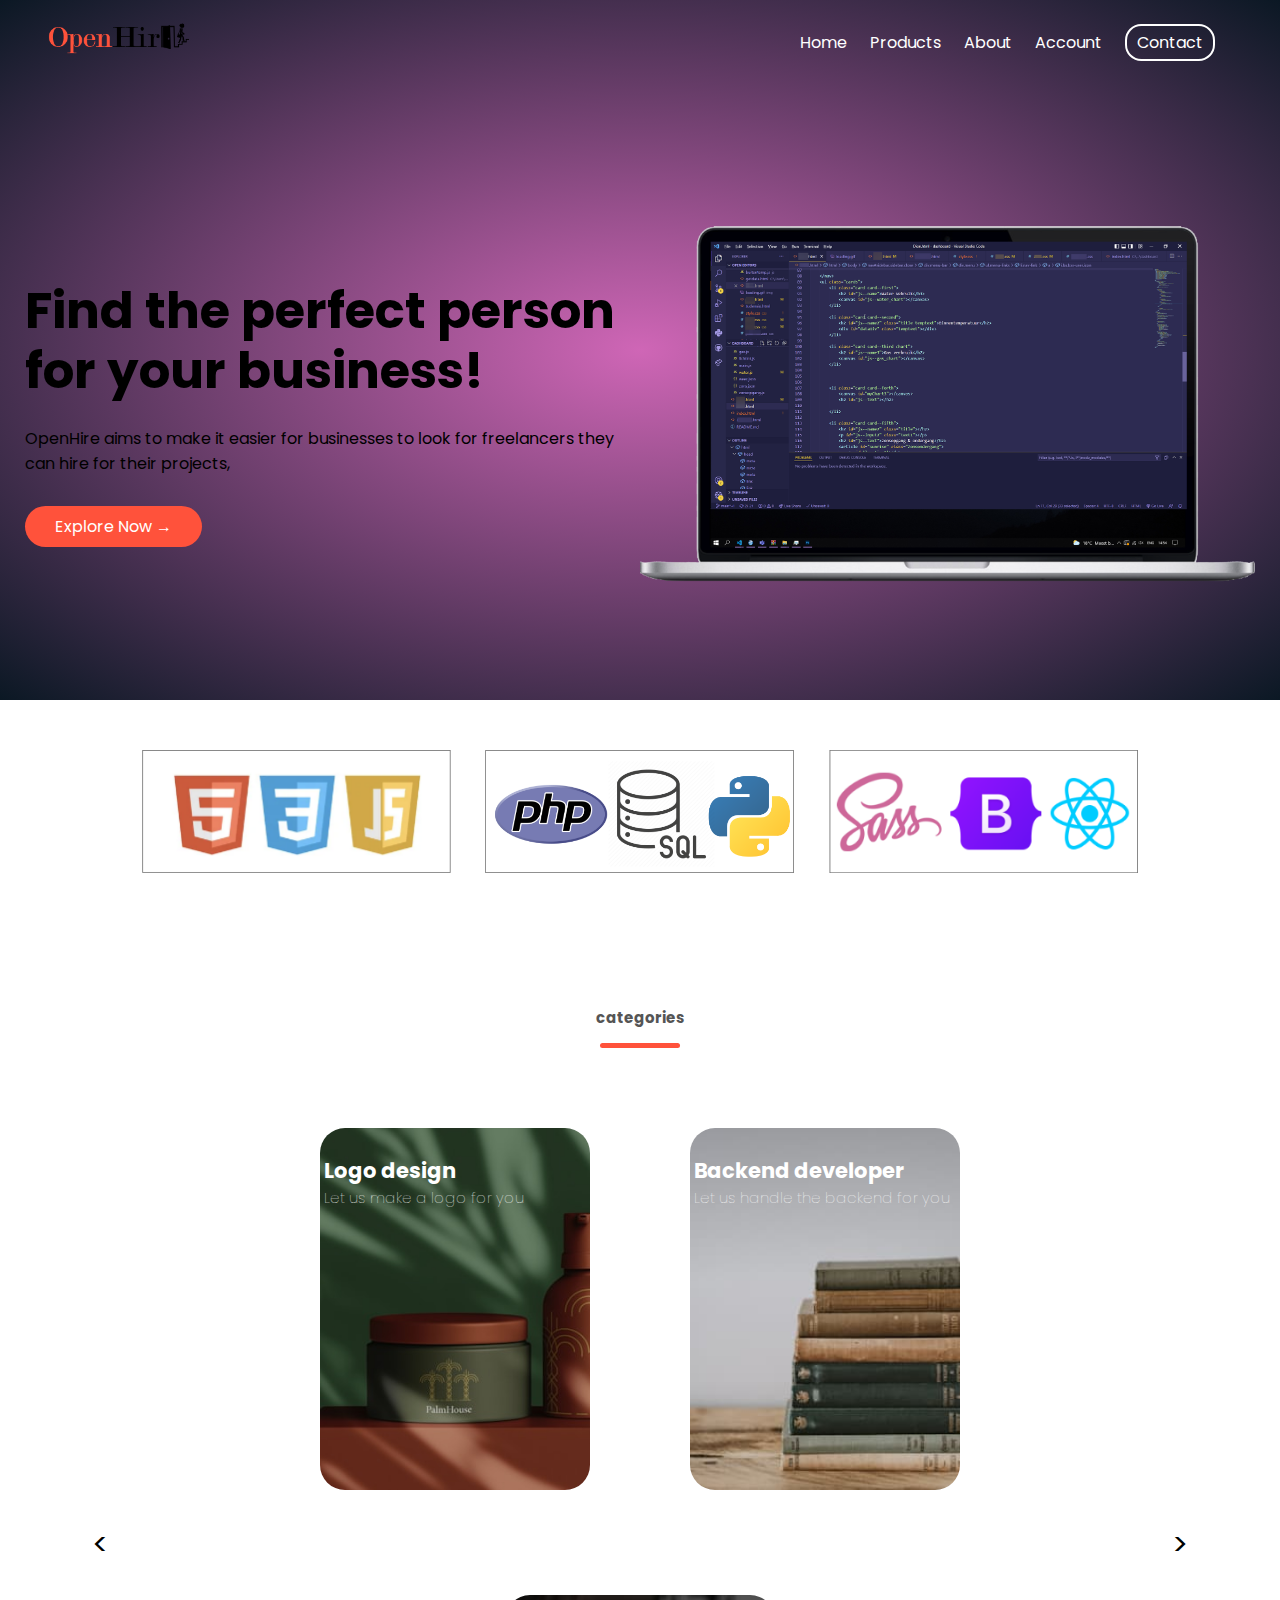
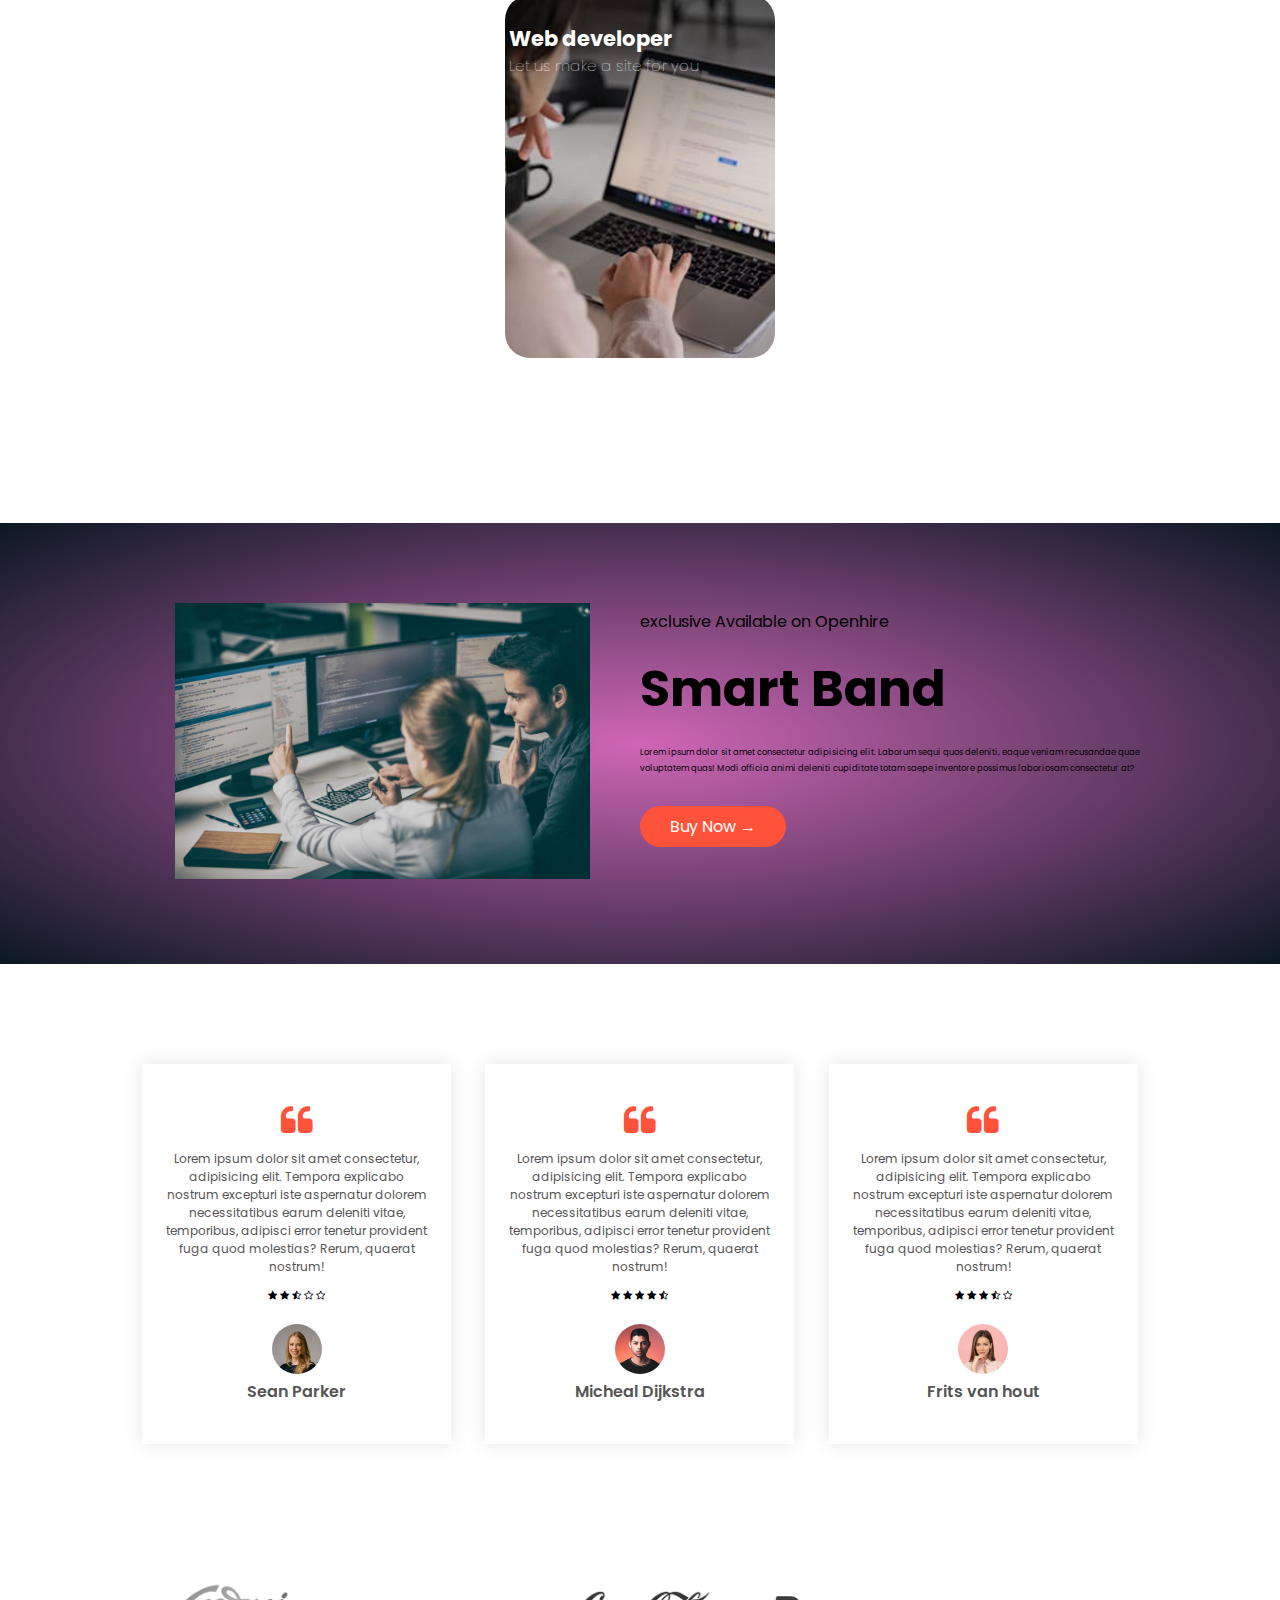
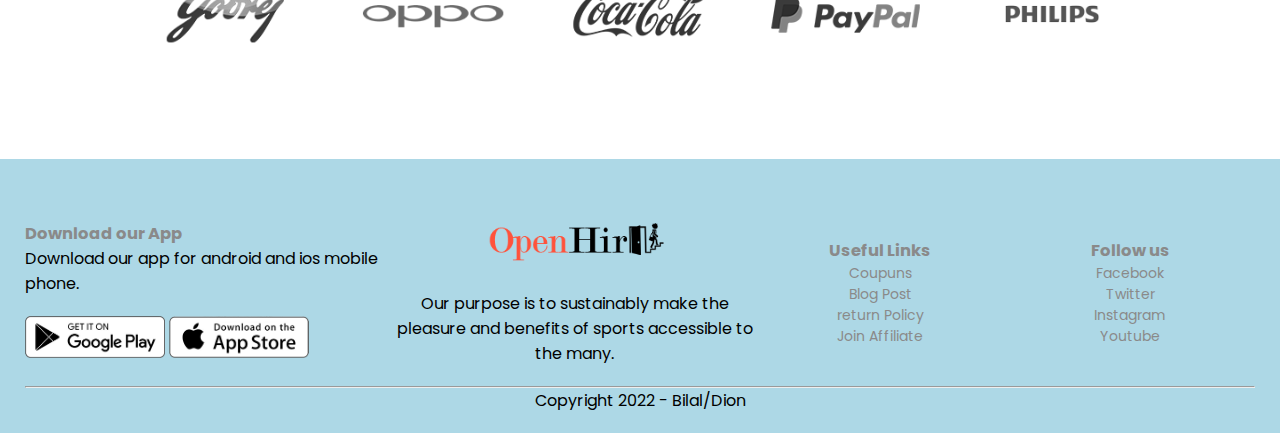
==== commit b7034858: "." ====
--- a/index.html
+++ b/index.html
@@ -60,80 +60,34 @@
         <section class="section-3">
 
             <button class="arrow"><</button>
-                    <ul class="reviews">
-                        <li class="review">
-                            <img src="img/logo-design-2.jpg" width="100%" alt="">
-                            <div class="cat-1">
-                                <h3>Logo design</h3>
-                                <p>Let us make a logo for you</p>
-                            </div>
-                        </li>
-                        <li class="review">
-                            <img src="img/translation-2x.jpg" width="100%" alt="">
-                            <div class="cat-1">
-                                <h3>Backend developer</h3>
-                                <p>Let us handle the backend for you</p>
-                            </div>
-                        </li>
-                        <li class="review">
-                            <img src="img/seo-2x.jpg" width="100%" alt="">
-                            <div class="cat-1">
-                                <h3>Web developer</h3>
-                                <p>Let us make a site for you</p>
-                            </div>
-                        </li>
-                        <li class="review">
-                            <img src="img/wordpress-2x.jpg" width="100%" alt="">
-                            <div class="cat-1">
-                                <h3>Web design</h3>
-                                <p>Let us design a site for you</p>
-                            </div>
-                        </li>
-                        <li class="review">
-                            <img src="img/illustration-2x.jpg" width="100%" alt="">
-                            <div class="cat-1">
-                                <h3>illustrations</h3>
-                                <p>Let us design illustrations for you</p>
-                            </div>
-                        </li>
-                        <li class="review">
-                            <img src="img/data-entry-2x.jpg" width="100%" alt="">
-                            <div class="cat-1">
-                                <h3>illustrations</h3>
-                                <p>Let us gather data for you</p>
-                            </div>
-                        </li>
-                    </ul>
-                    <button class="arrow">></button>
-        </section>
-        <!--Programmers-->
-        <h2 class="titel">Programmers</h2>
-
-        <section class="small-container">
-            <div class="row">
-                <div class="col-4">
-                    <a href="Dion.html" target="_blank">
-                        <img src="img/Dion.jpg" width="100%" alt="">
-                        <div class="cat-2">
-                            <h3>Dion ahiyabor</h3>
-                            <p>A pro in Web Design</p>
-                        </div>
-                    </a>
-
-                </div>
-                <div class="col-4">
-                    <a href="Bilal.html" target="_blank">
-                        <img src="img/user-2.png" width="100%" alt="">
-                        <div class="cat-2">
-                            <h3>Bilal el Koudadi</h3>
-                            <p>A pro in Web Development</p>
-                        </div>
-                    </a>
-
-                </div>
-            </div>
-        </section>
-
+            <ul class="reviews">
+                <li class="review">
+                    <img src="img/logo-design-2.jpg" width="100%" alt="">
+                    <div class="cat-1"><h3>Logo design</h3><p>Let us make a logo for you</p></div>
+                </li>
+                <li class="review">
+                    <img src="img/translation-2x.jpg" width="100%" alt="">
+                    <div class="cat-1"><h3>Backend developer</h3><p>Let us handle the backend for you</p></div>
+                </li>
+                <li class="review">
+                    <img src="img/seo-2x.jpg" width="100%" alt="">
+                    <div class="cat-1"><h3>Web developer</h3><p>Let us make a site for you</p></div>
+                </li>
+                <li class="review">
+                    <img src="img/wordpress-2x.jpg" width="100%" alt="">
+                    <div class="cat-1"><h3>Web design</h3><p>Let us design a site for you</p></div>
+                </li>
+                <li class="review">
+                    <img src="img/illustration-2x.jpg" width="100%" alt="">
+                    <div class="cat-1"><h3>illustrations</h3><p>Let us design illustrations for you</p></div>
+                </li>
+                <li class="review">
+                    <img src="img/data-entry-2x.jpg" width="100%" alt="">
+                    <div class="cat-1"><h3>illustrations</h3><p>Let us gather data for you</p></div>
+                </li>
+            </ul>
+            <button class="arrow">></button>
+        </section>
         <!--Exclusive products-->
         <section class="offer">
             <div class="small-container">
@@ -144,9 +98,7 @@
                     <div class="col-2">
                         <p>exclusive Available on Openhire</p>
                         <h1>Smart Band</h1>
-                        <small>Lorem ipsum dolor sit amet consectetur adipisicing elit. Laborum sequi quos deleniti,
-                            eaque veniam recusandae quae voluptatem quas! Modi officia animi deleniti cupiditate totam
-                            saepe inventore possimus laboriosam consectetur at?
+                        <small>Lorem ipsum dolor sit amet consectetur adipisicing elit. Laborum sequi quos deleniti, eaque veniam recusandae quae voluptatem quas! Modi officia animi deleniti cupiditate totam saepe inventore possimus laboriosam consectetur at?
                         </small>
                         <br>
                         <a href="" class="btn">Buy Now &#8594</a>
--- a/css/style.css
+++ b/css/style.css
@@ -245,11 +245,6 @@
     cursor: pointer;
 }
 
-.cat-1 p{
-    color: white;
-    font-size:1.5rem;
-}
-
 @keyframes fadein{
     from{
         opacity: 0;
@@ -261,22 +256,9 @@
     }
 }
 
-
-
-
-.col-4 img{
-    border-radius: 35%;
-}
-
-.cat-2 p{
+.cat-1 p{
+    color: white;
     font-size:1.5rem;
-}
-
-.cat-2{
-    color: #0b1824;
-    font-size: 1.8rem;
-    font-weight: 100;
-    cursor: pointer;
 }
 
 .titel{
@@ -459,7 +441,7 @@
 
 /* media query for menu */
 
-@media only screen and (max-width: 50rem) {
+@media only screen and (max-width: 800px) {
     nav ul{
         position: absolute;
         top: 7rem;
@@ -485,15 +467,4 @@
         cursor: pointer;
     }
     
-}
-
-/*media query for categories */
-
-@media  screen and (max-width :50rem) {
-    .arrow{
-        display: none;
-    }
-    .reviews{
-        width: 100%;
-    }
 }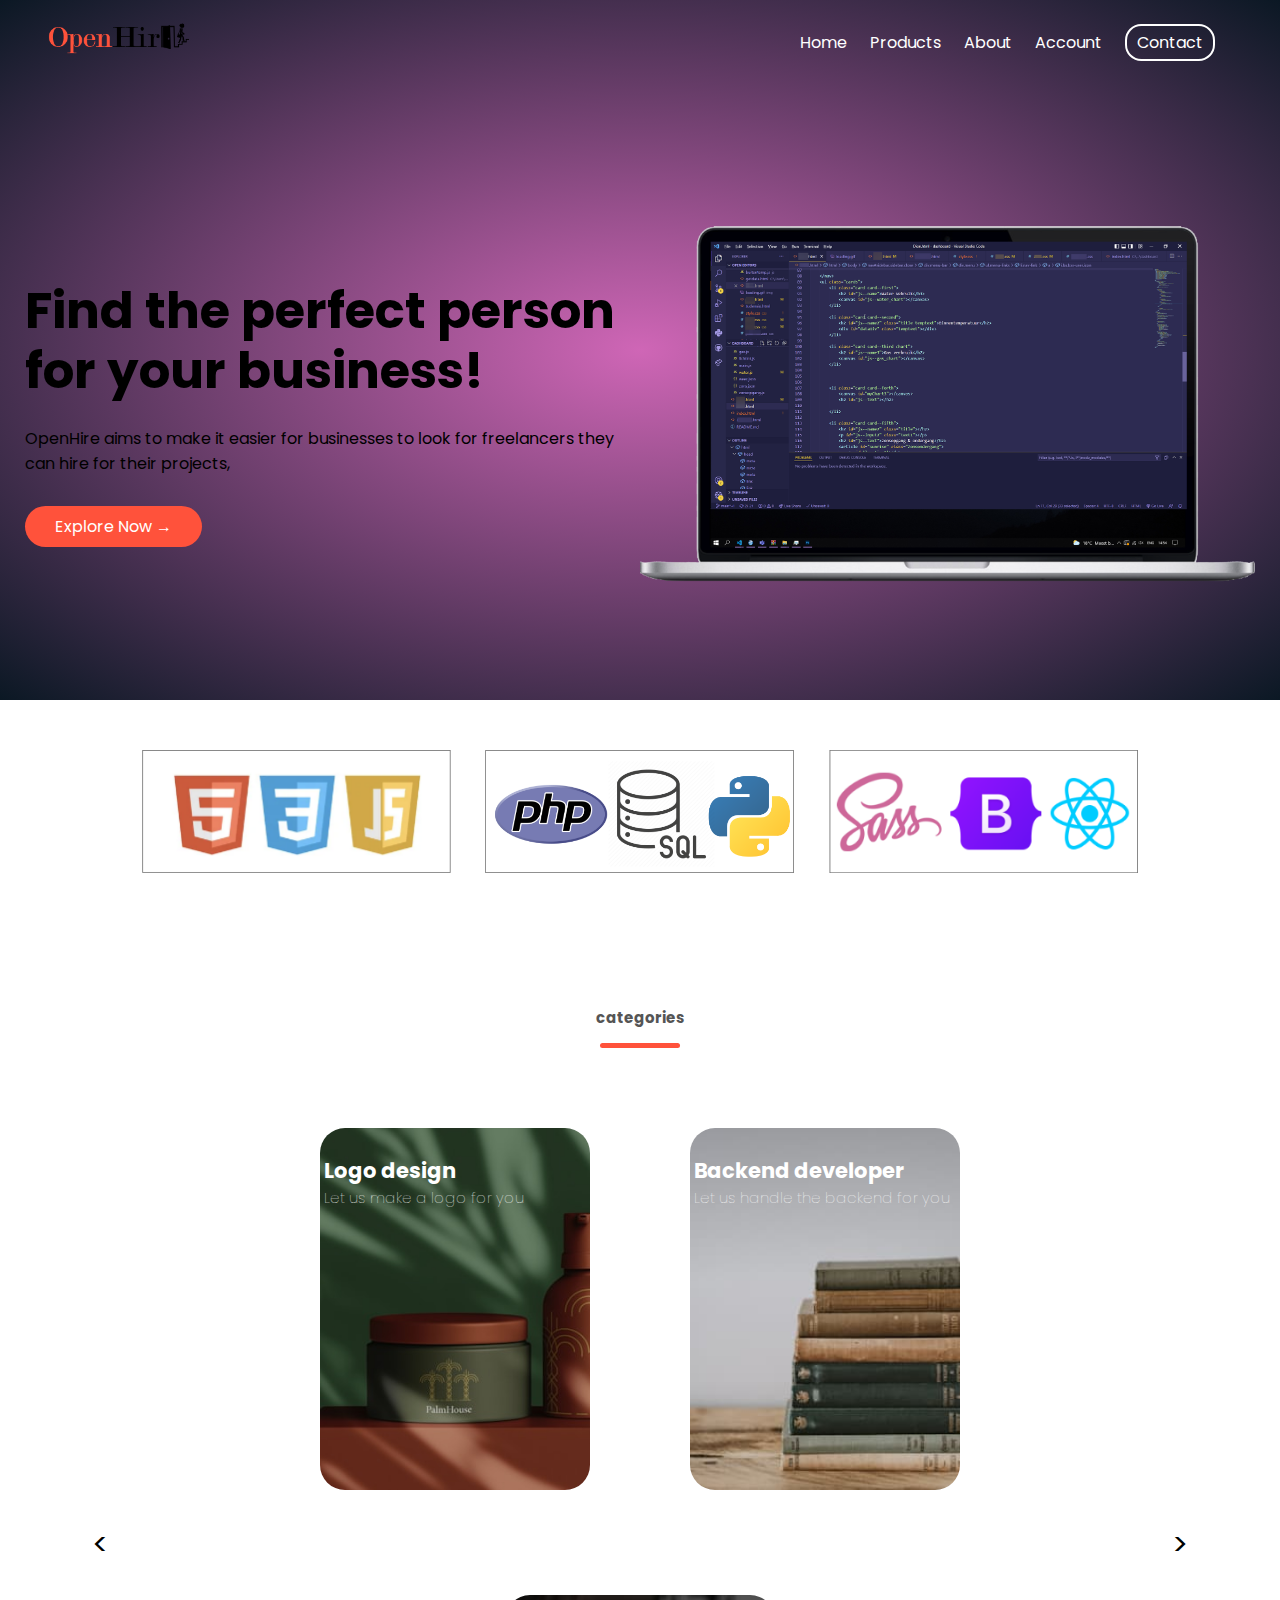
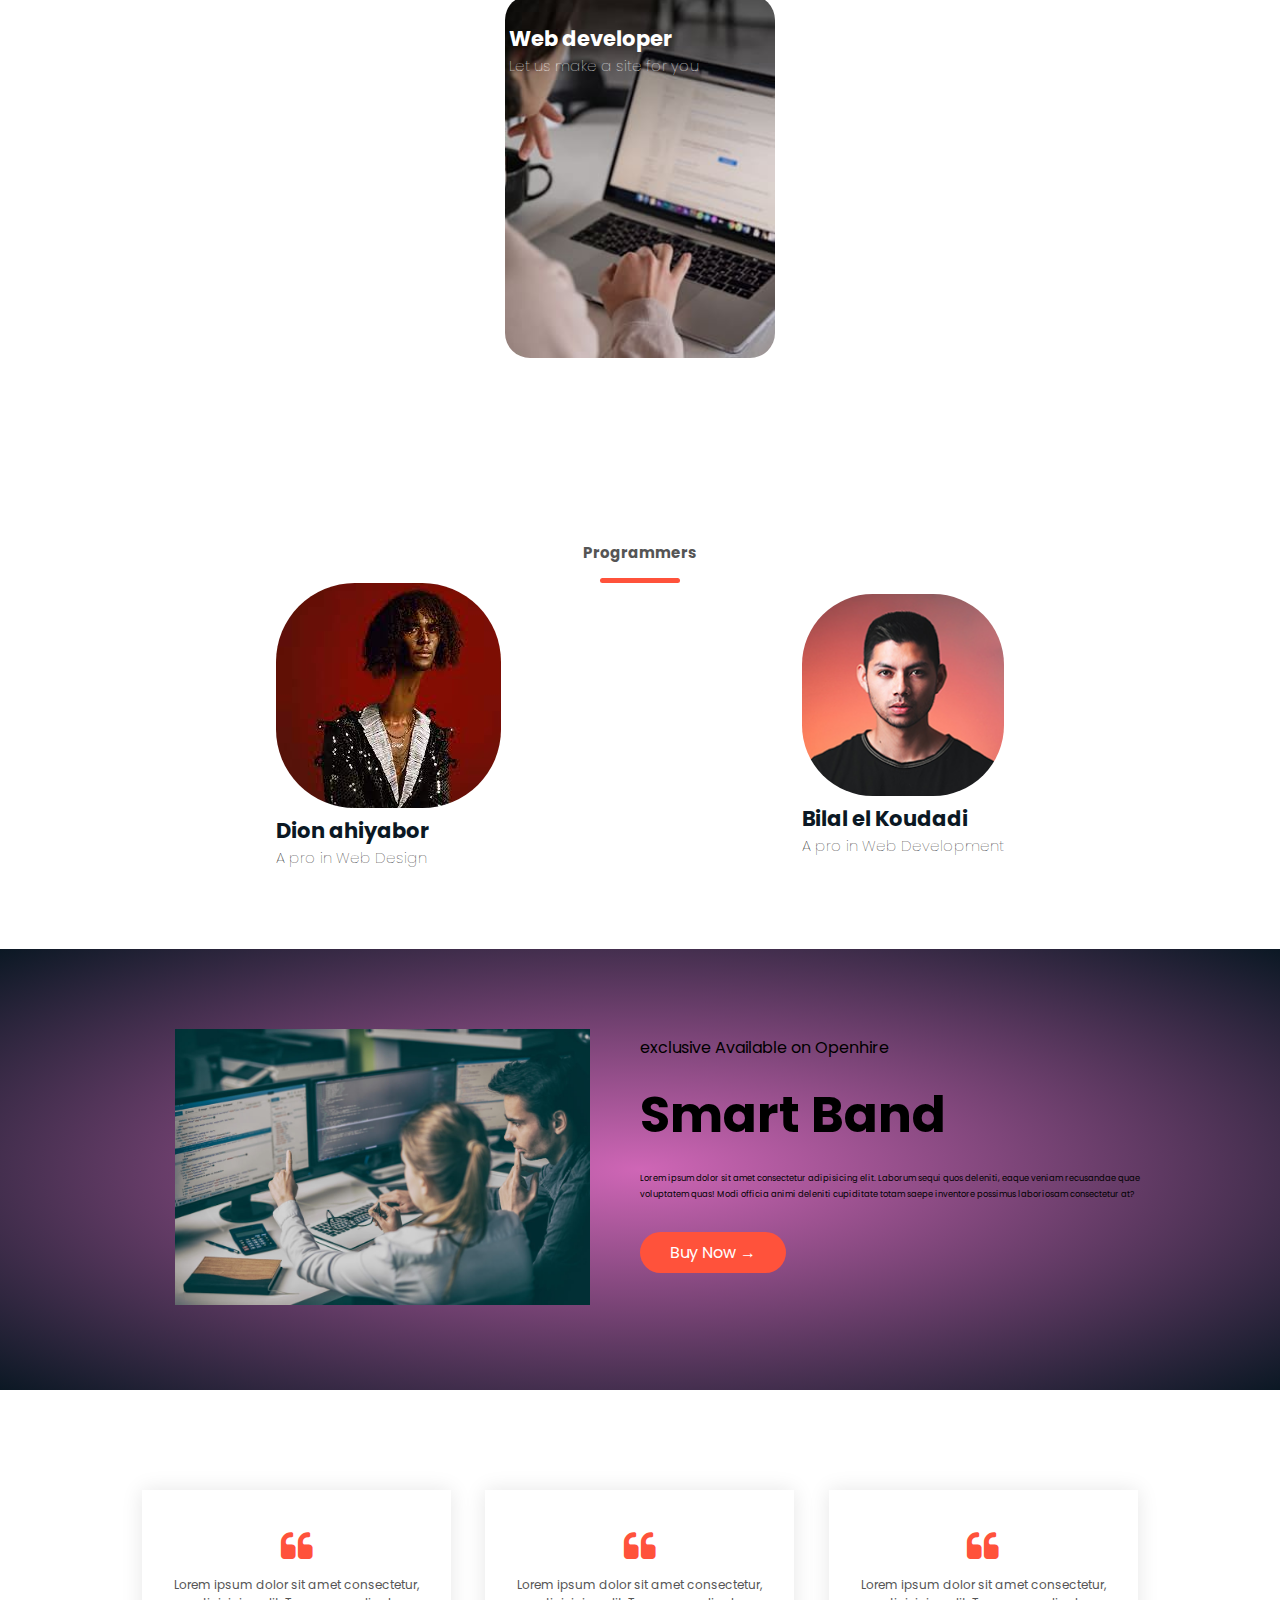
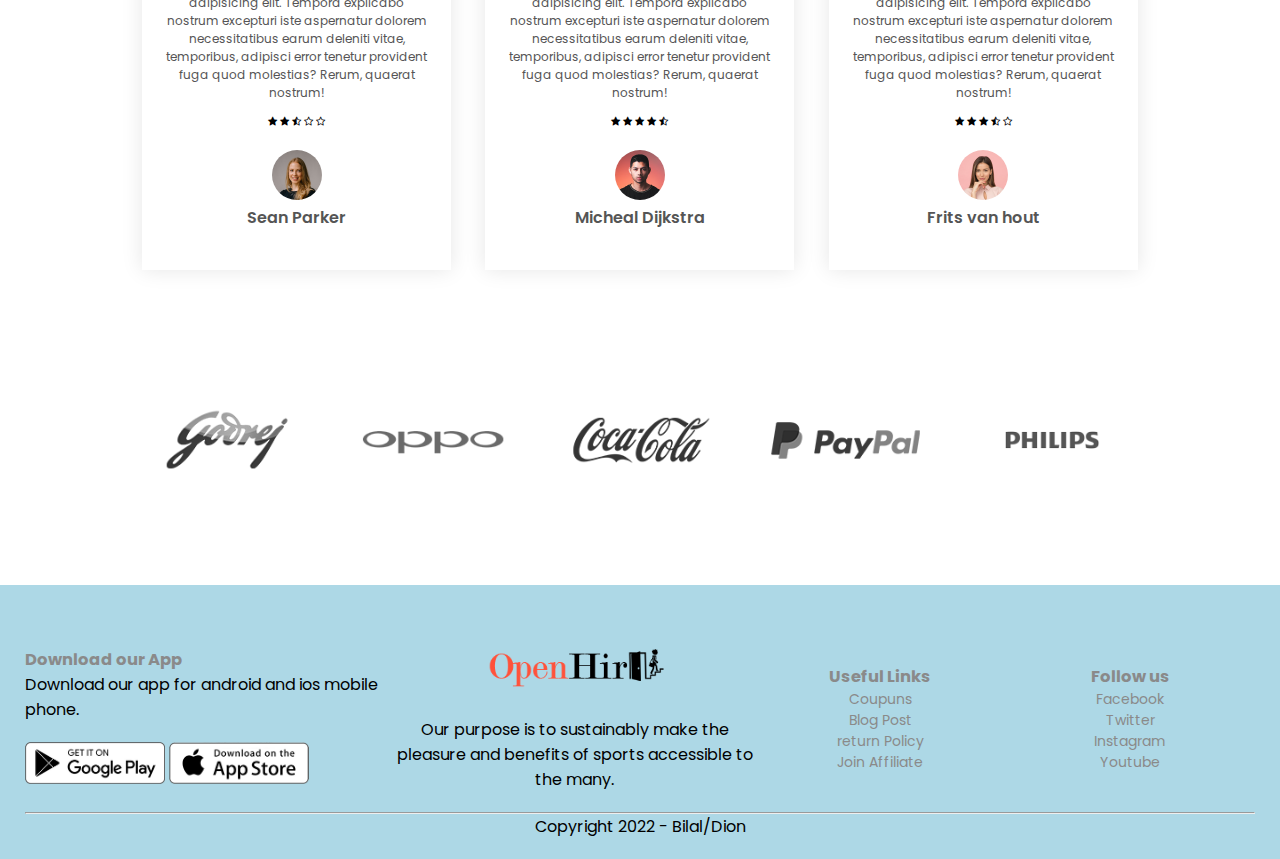
==== commit 987693fd: "Merge branch 'main' of https://github.com/Generaalguan/BO_web-shop" ====
--- a/index.html
+++ b/index.html
@@ -60,34 +60,80 @@
         <section class="section-3">
 
             <button class="arrow"><</button>
-            <ul class="reviews">
-                <li class="review">
-                    <img src="img/logo-design-2.jpg" width="100%" alt="">
-                    <div class="cat-1"><h3>Logo design</h3><p>Let us make a logo for you</p></div>
-                </li>
-                <li class="review">
-                    <img src="img/translation-2x.jpg" width="100%" alt="">
-                    <div class="cat-1"><h3>Backend developer</h3><p>Let us handle the backend for you</p></div>
-                </li>
-                <li class="review">
-                    <img src="img/seo-2x.jpg" width="100%" alt="">
-                    <div class="cat-1"><h3>Web developer</h3><p>Let us make a site for you</p></div>
-                </li>
-                <li class="review">
-                    <img src="img/wordpress-2x.jpg" width="100%" alt="">
-                    <div class="cat-1"><h3>Web design</h3><p>Let us design a site for you</p></div>
-                </li>
-                <li class="review">
-                    <img src="img/illustration-2x.jpg" width="100%" alt="">
-                    <div class="cat-1"><h3>illustrations</h3><p>Let us design illustrations for you</p></div>
-                </li>
-                <li class="review">
-                    <img src="img/data-entry-2x.jpg" width="100%" alt="">
-                    <div class="cat-1"><h3>illustrations</h3><p>Let us gather data for you</p></div>
-                </li>
-            </ul>
-            <button class="arrow">></button>
-        </section>
+                    <ul class="reviews">
+                        <li class="review">
+                            <img src="img/logo-design-2.jpg" width="100%" alt="">
+                            <div class="cat-1">
+                                <h3>Logo design</h3>
+                                <p>Let us make a logo for you</p>
+                            </div>
+                        </li>
+                        <li class="review">
+                            <img src="img/translation-2x.jpg" width="100%" alt="">
+                            <div class="cat-1">
+                                <h3>Backend developer</h3>
+                                <p>Let us handle the backend for you</p>
+                            </div>
+                        </li>
+                        <li class="review">
+                            <img src="img/seo-2x.jpg" width="100%" alt="">
+                            <div class="cat-1">
+                                <h3>Web developer</h3>
+                                <p>Let us make a site for you</p>
+                            </div>
+                        </li>
+                        <li class="review">
+                            <img src="img/wordpress-2x.jpg" width="100%" alt="">
+                            <div class="cat-1">
+                                <h3>Web design</h3>
+                                <p>Let us design a site for you</p>
+                            </div>
+                        </li>
+                        <li class="review">
+                            <img src="img/illustration-2x.jpg" width="100%" alt="">
+                            <div class="cat-1">
+                                <h3>illustrations</h3>
+                                <p>Let us design illustrations for you</p>
+                            </div>
+                        </li>
+                        <li class="review">
+                            <img src="img/data-entry-2x.jpg" width="100%" alt="">
+                            <div class="cat-1">
+                                <h3>illustrations</h3>
+                                <p>Let us gather data for you</p>
+                            </div>
+                        </li>
+                    </ul>
+                    <button class="arrow">></button>
+        </section>
+        <!--Programmers-->
+        <h2 class="titel">Programmers</h2>
+
+        <section class="small-container">
+            <div class="row">
+                <div class="col-4">
+                    <a href="Dion.html" target="_blank">
+                        <img src="img/Dion.jpg" width="100%" alt="">
+                        <div class="cat-2">
+                            <h3>Dion ahiyabor</h3>
+                            <p>A pro in Web Design</p>
+                        </div>
+                    </a>
+
+                </div>
+                <div class="col-4">
+                    <a href="Bilal.html" target="_blank">
+                        <img src="img/user-2.png" width="100%" alt="">
+                        <div class="cat-2">
+                            <h3>Bilal el Koudadi</h3>
+                            <p>A pro in Web Development</p>
+                        </div>
+                    </a>
+
+                </div>
+            </div>
+        </section>
+
         <!--Exclusive products-->
         <section class="offer">
             <div class="small-container">
@@ -98,7 +144,9 @@
                     <div class="col-2">
                         <p>exclusive Available on Openhire</p>
                         <h1>Smart Band</h1>
-                        <small>Lorem ipsum dolor sit amet consectetur adipisicing elit. Laborum sequi quos deleniti, eaque veniam recusandae quae voluptatem quas! Modi officia animi deleniti cupiditate totam saepe inventore possimus laboriosam consectetur at?
+                        <small>Lorem ipsum dolor sit amet consectetur adipisicing elit. Laborum sequi quos deleniti,
+                            eaque veniam recusandae quae voluptatem quas! Modi officia animi deleniti cupiditate totam
+                            saepe inventore possimus laboriosam consectetur at?
                         </small>
                         <br>
                         <a href="" class="btn">Buy Now &#8594</a>
--- a/css/style.css
+++ b/css/style.css
@@ -245,6 +245,11 @@
     cursor: pointer;
 }
 
+.cat-1 p{
+    color: white;
+    font-size:1.5rem;
+}
+
 @keyframes fadein{
     from{
         opacity: 0;
@@ -256,9 +261,22 @@
     }
 }
 
-.cat-1 p{
-    color: white;
+
+
+
+.col-4 img{
+    border-radius: 35%;
+}
+
+.cat-2 p{
     font-size:1.5rem;
+}
+
+.cat-2{
+    color: #0b1824;
+    font-size: 1.8rem;
+    font-weight: 100;
+    cursor: pointer;
 }
 
 .titel{
@@ -441,7 +459,7 @@
 
 /* media query for menu */
 
-@media only screen and (max-width: 800px) {
+@media only screen and (max-width: 50rem) {
     nav ul{
         position: absolute;
         top: 7rem;
@@ -467,4 +485,15 @@
         cursor: pointer;
     }
     
+}
+
+/*media query for categories */
+
+@media  screen and (max-width :50rem) {
+    .arrow{
+        display: none;
+    }
+    .reviews{
+        width: 100%;
+    }
 }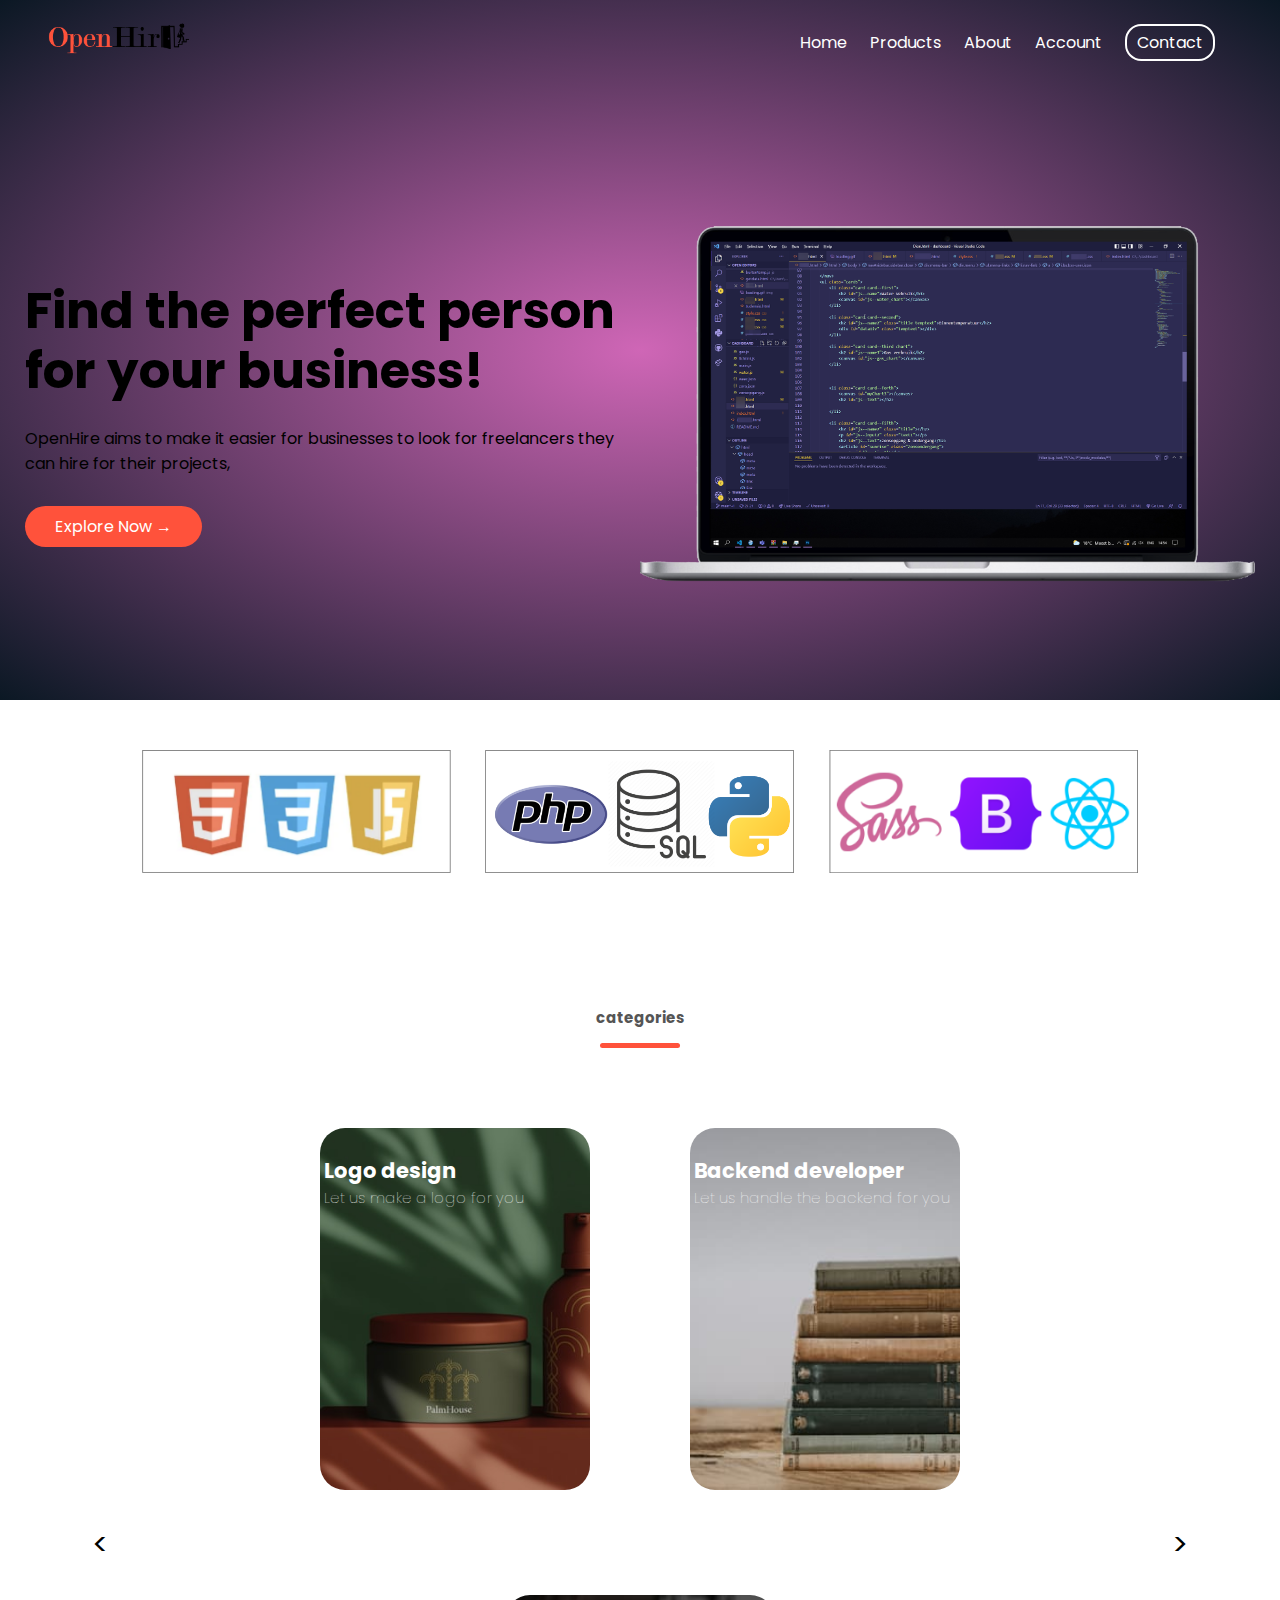
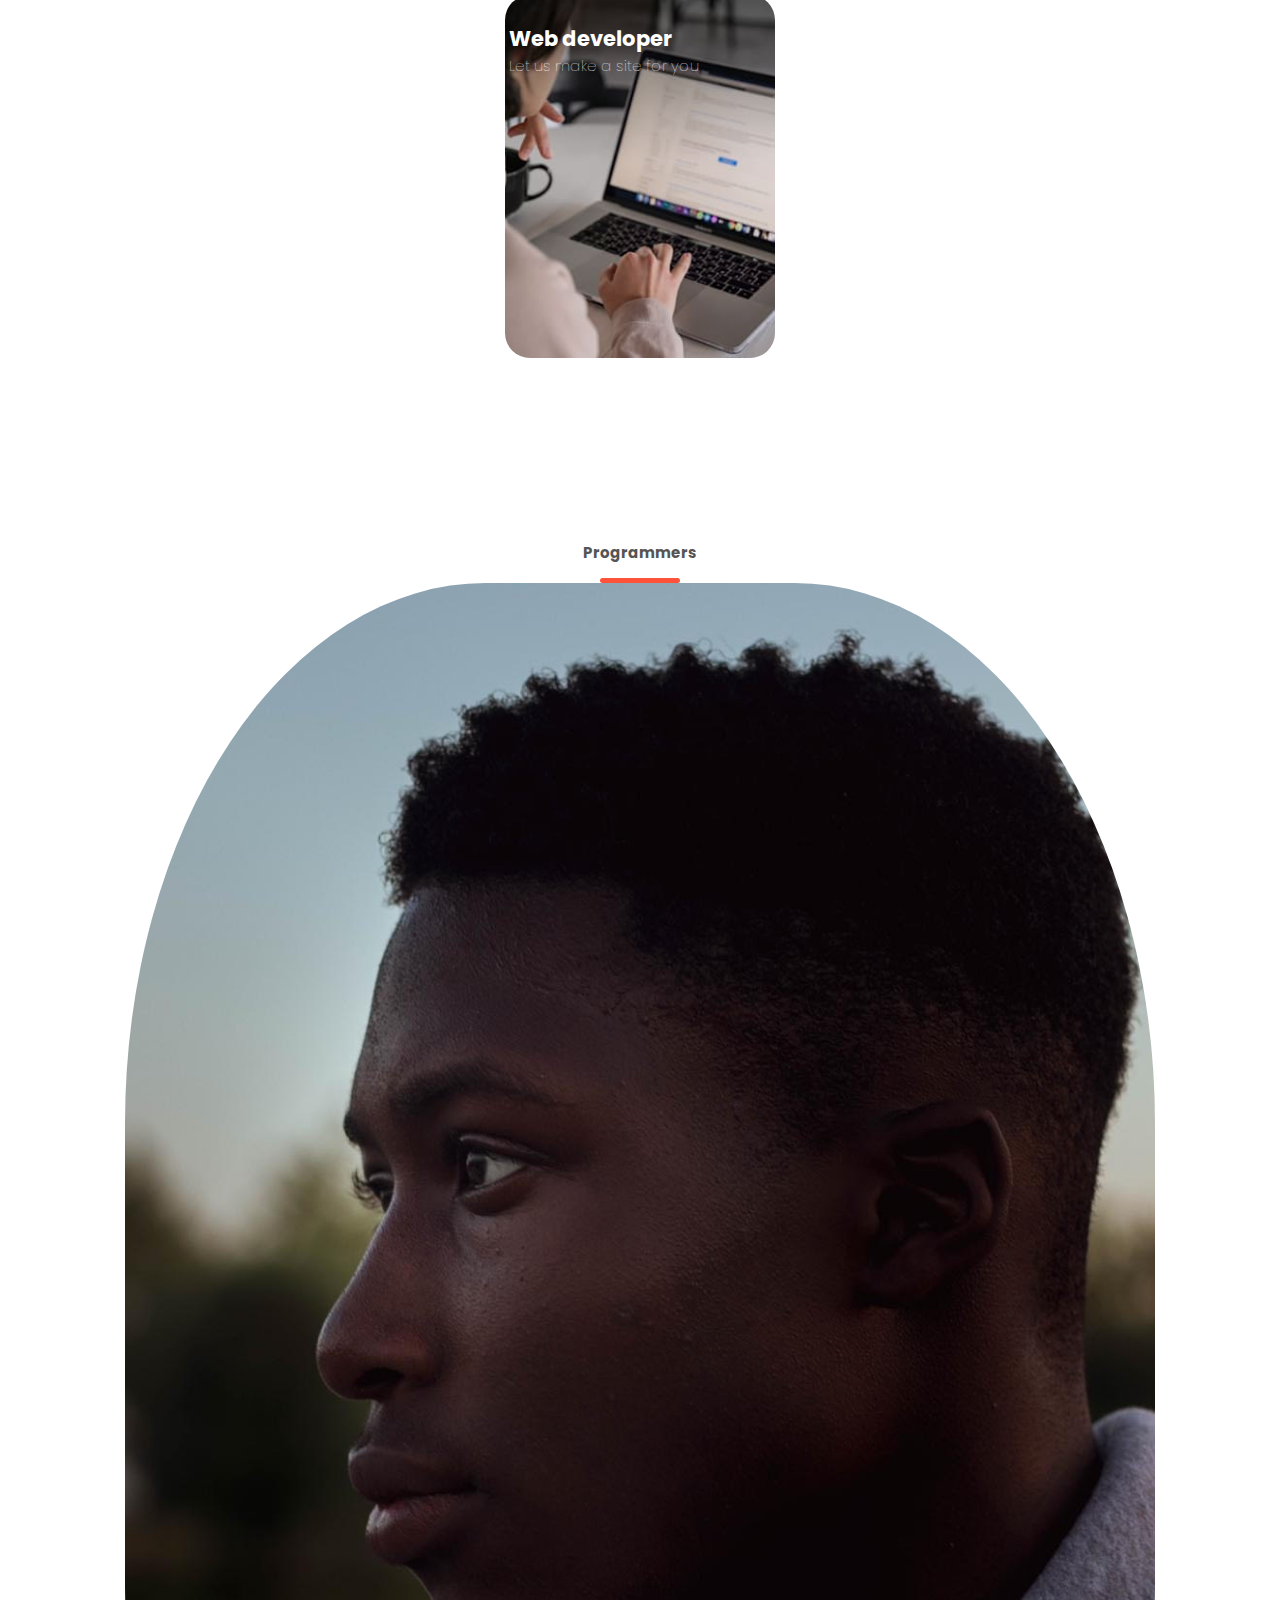
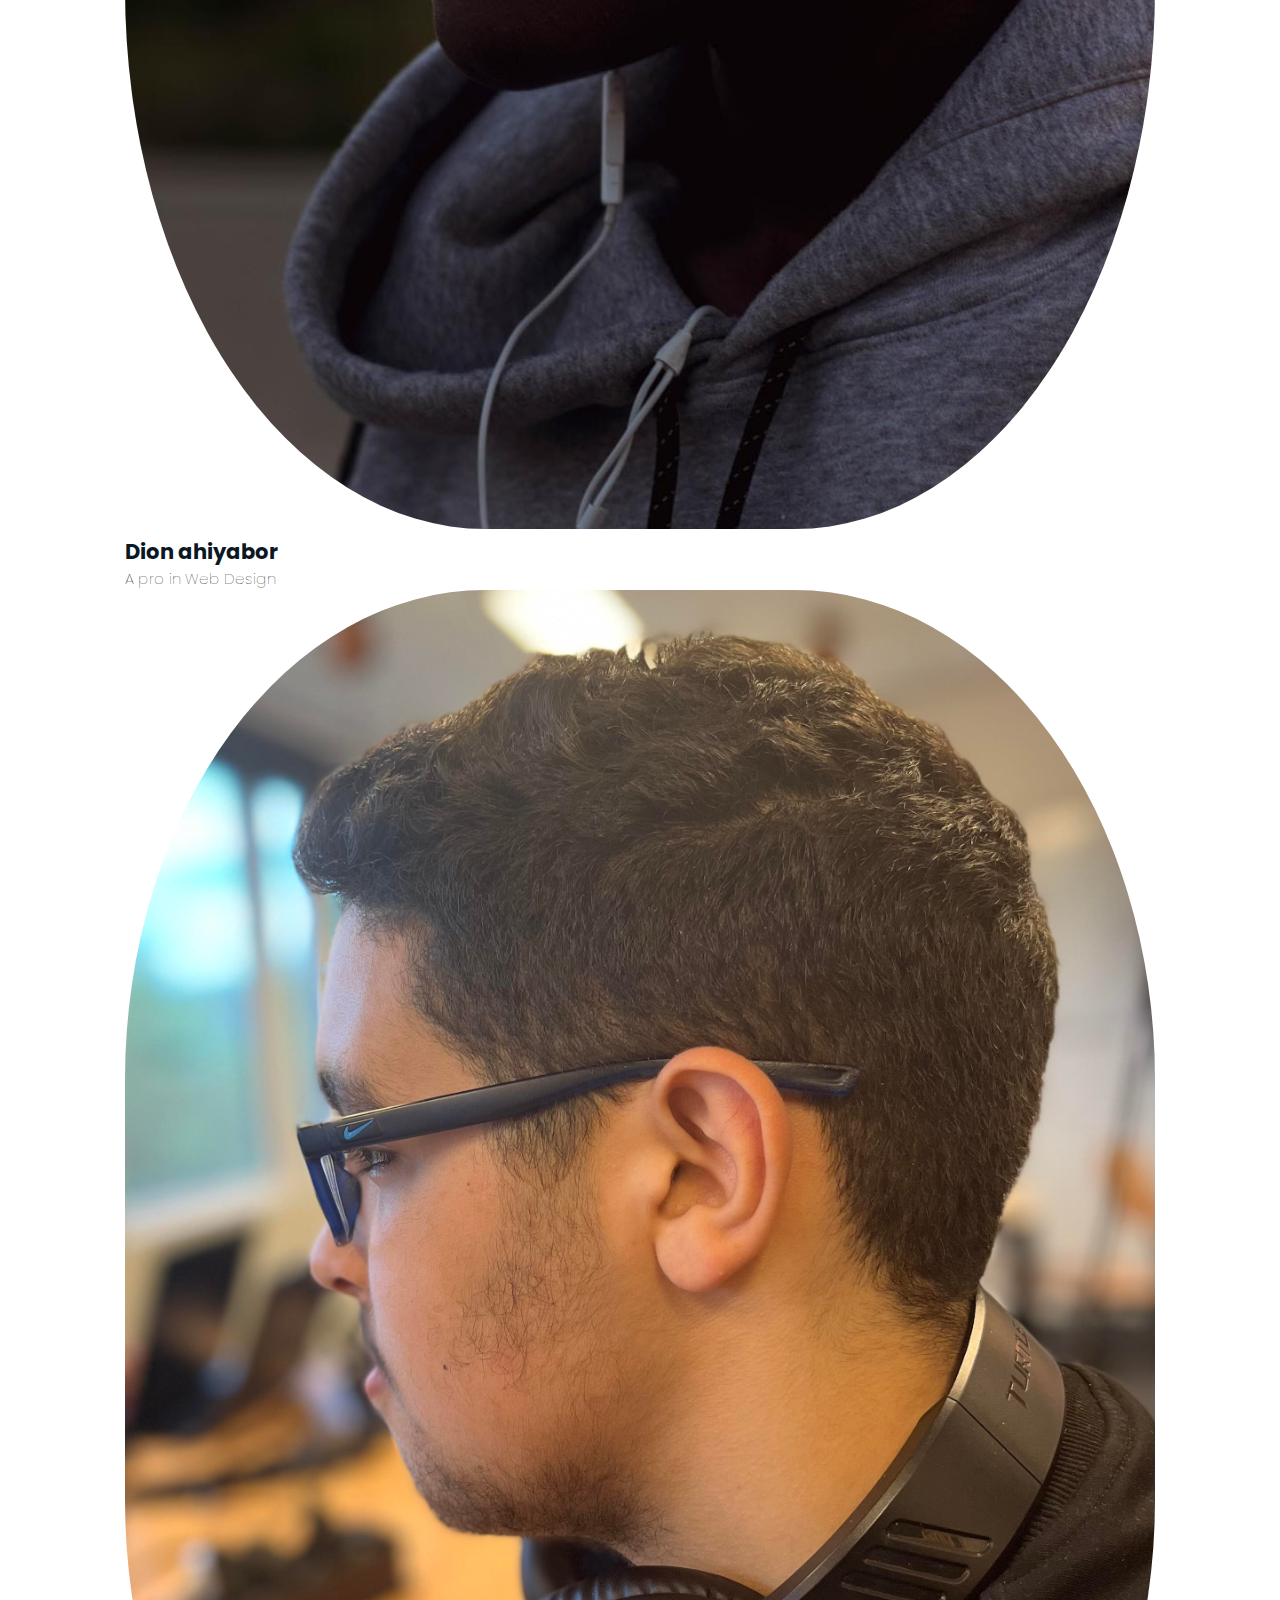
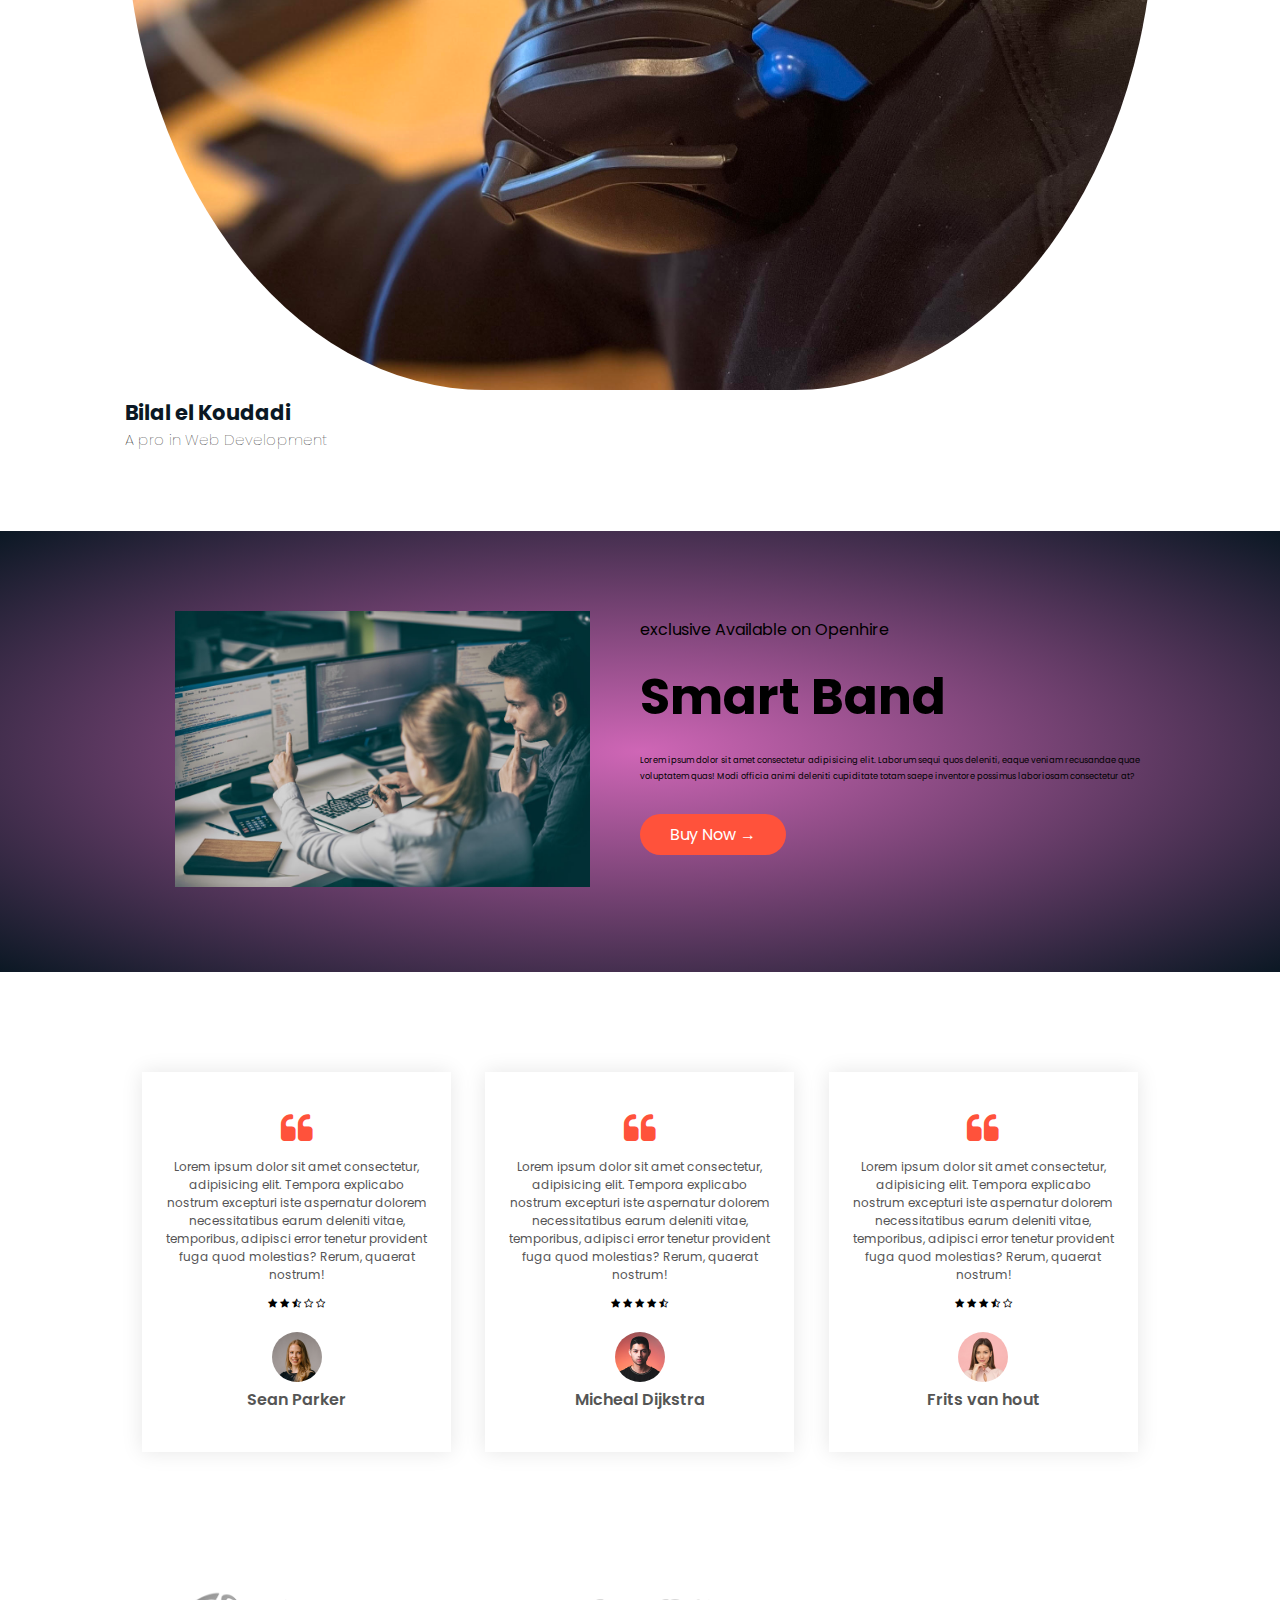
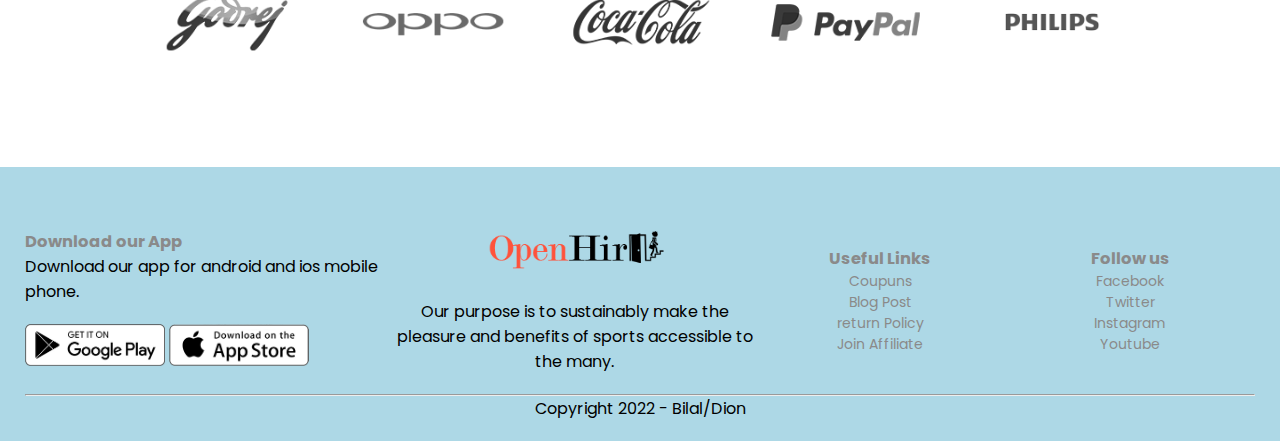
==== commit b1f3c937: "portraits" ====
--- a/index.html
+++ b/index.html
@@ -123,7 +123,7 @@
                 </div>
                 <div class="col-4">
                     <a href="Bilal.html" target="_blank">
-                        <img src="img/user-2.png" width="100%" alt="">
+                        <img src="img/bilal.jpg" width="100%" alt="">
                         <div class="cat-2">
                             <h3>Bilal el Koudadi</h3>
                             <p>A pro in Web Development</p>
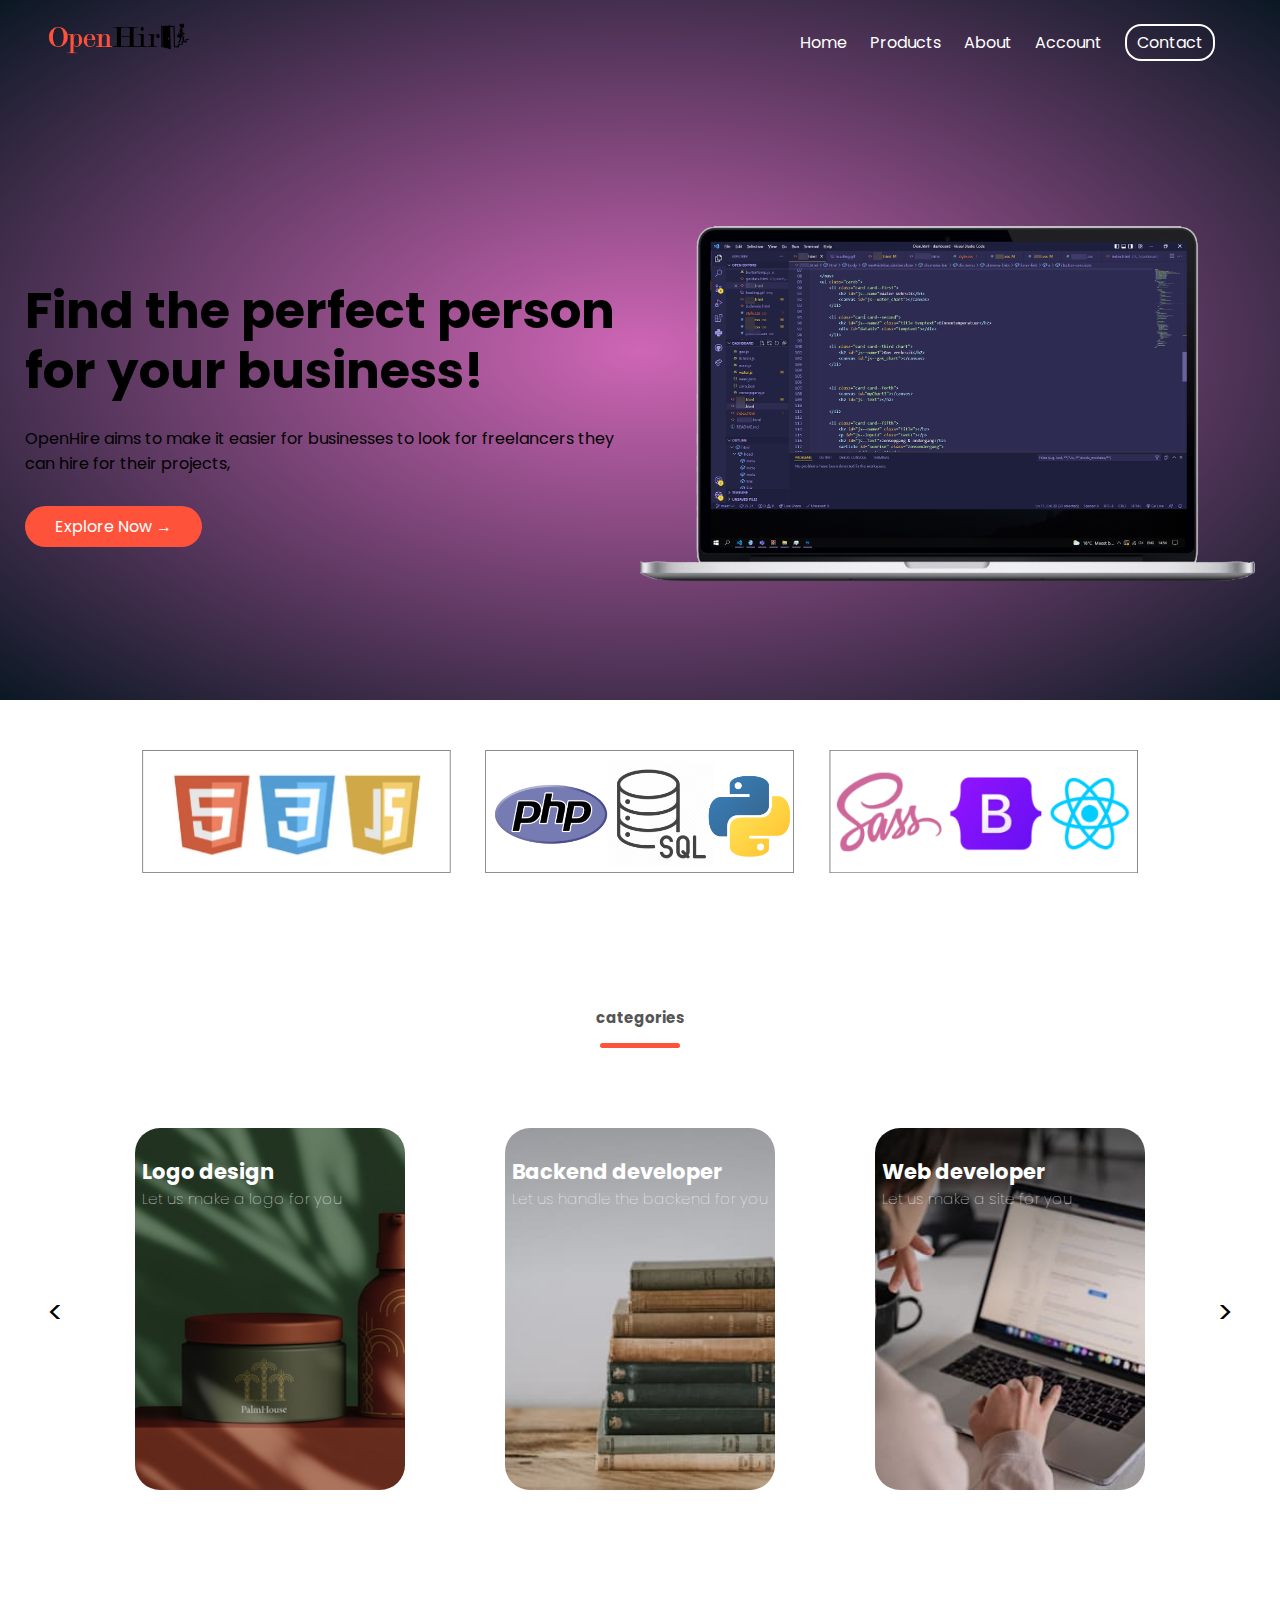
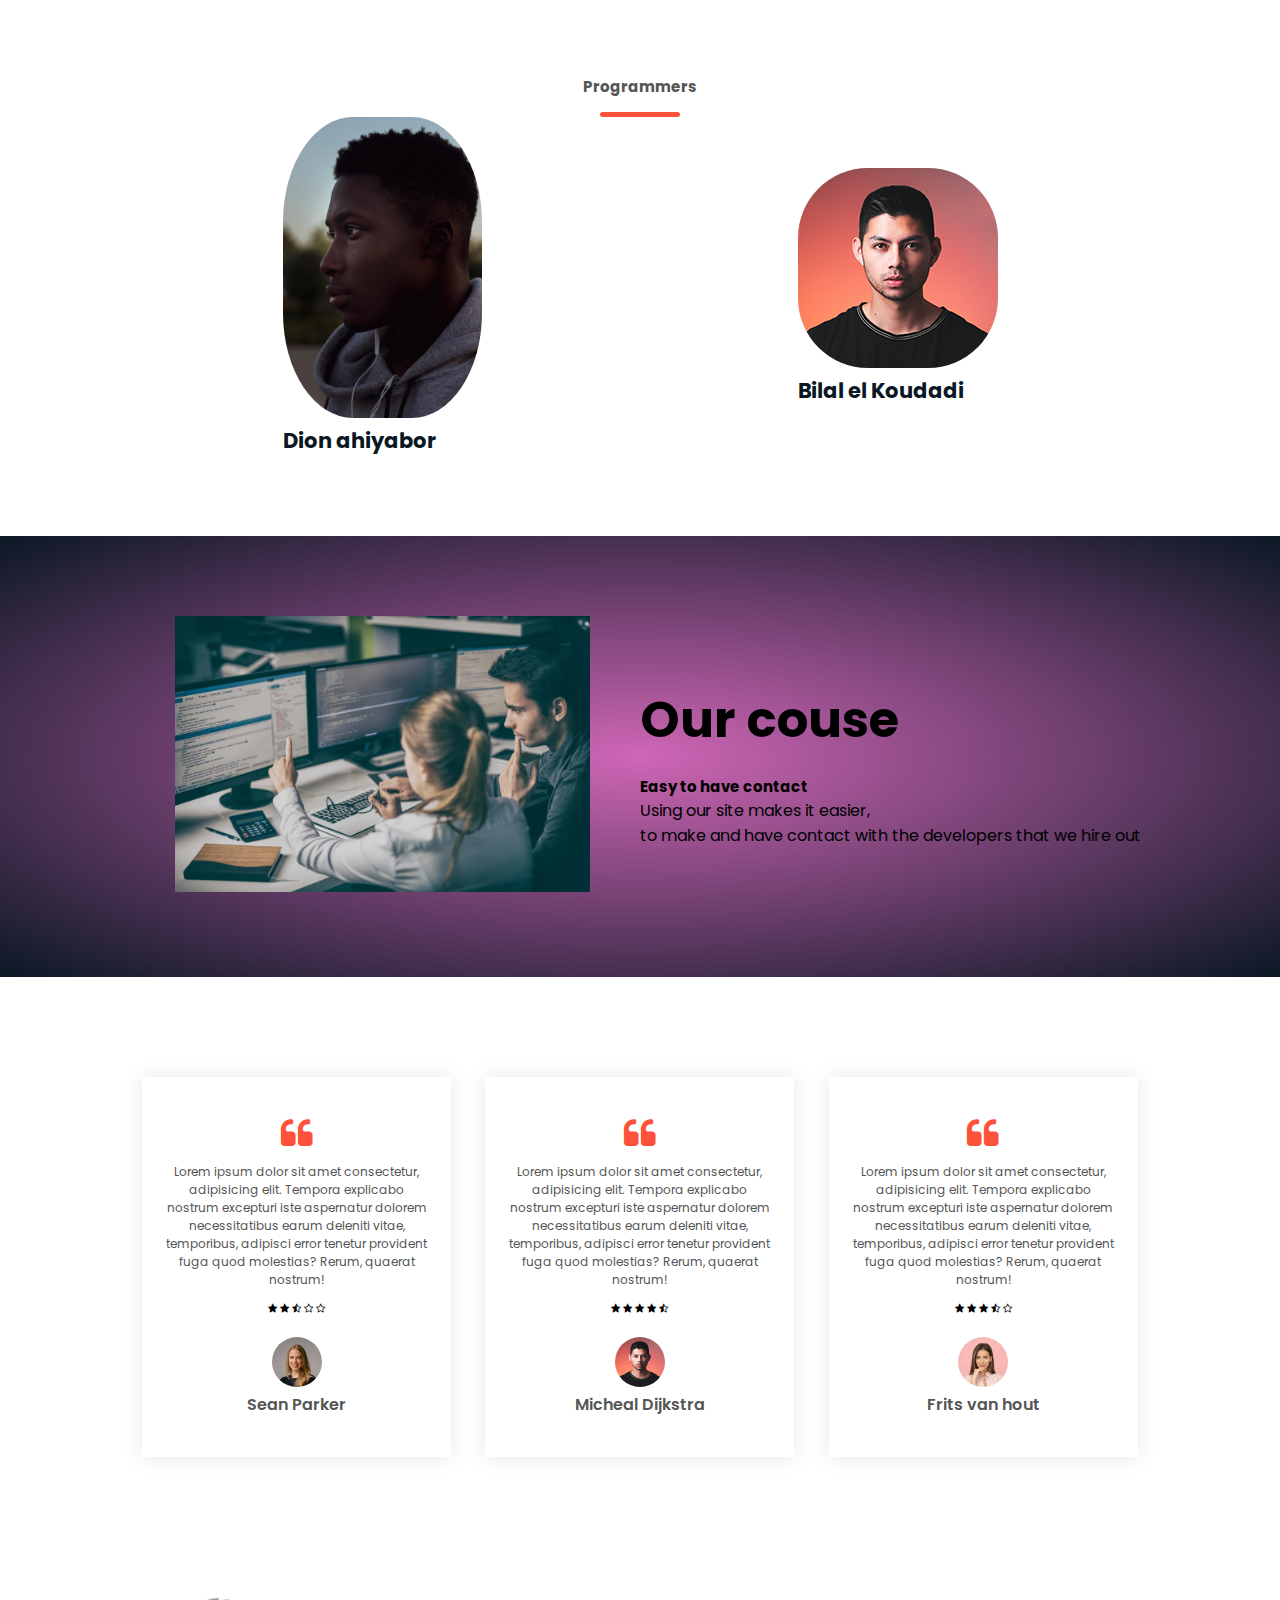
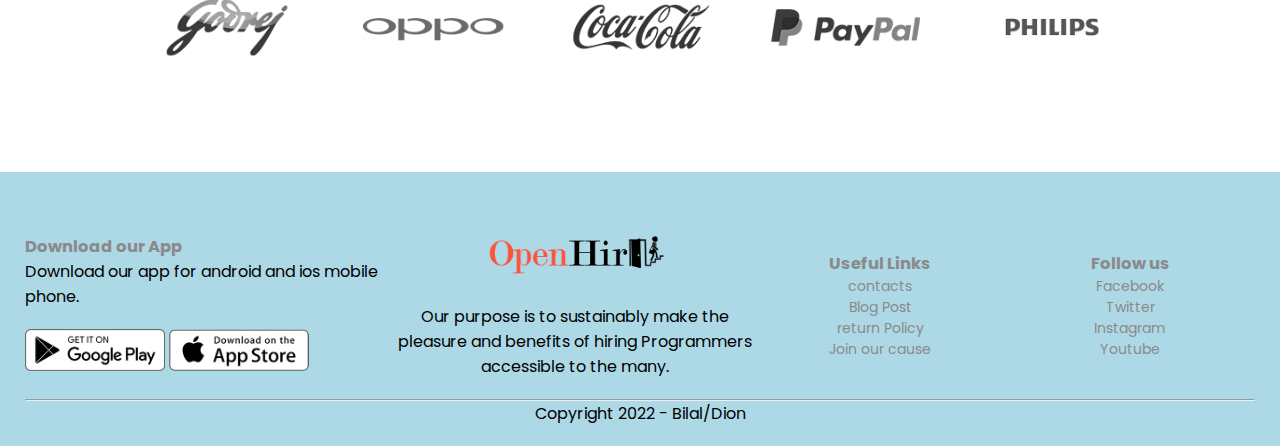
==== commit e3850344: "import_img" ====
--- a/index.html
+++ b/index.html
@@ -19,7 +19,7 @@
 
             <div class="navbar">
                 <a class="logo" href="index.html"><img src="img/noBorder.png" alt="" width="145rem"></a>
-                <nav>
+                <nav class="nav">
                     <ul id="menuItems">
                         <li><a href="">Home</a></li>
                         <li><a href="">Products</a></li>
@@ -61,48 +61,77 @@
 
             <button class="arrow"><</button>
                     <ul class="reviews">
+
+                            <li class="review">
+                                <a href="">
+                                    <img src="img/logo-design-2.jpg" width="100%" alt="">
+                                    <div class="cat-1">
+                                        <h3>Logo design</h3>
+                                        <p>Let us make a logo for you</p>
+                                    </div>
+                            </a>
+                        </li>
+
+                        
+
                         <li class="review">
-                            <img src="img/logo-design-2.jpg" width="100%" alt="">
-                            <div class="cat-1">
-                                <h3>Logo design</h3>
-                                <p>Let us make a logo for you</p>
-                            </div>
-                        </li>
+                            <a href="">
+                                <img src="img/translation-2x.jpg" width="100%" alt="">
+                                <div class="cat-1">
+                                    <h3>Backend developer</h3>
+                                    <p>Let us handle the backend for you</p>
+                                </div>
+                            </a>
+                        </li>
+
+
+                        
                         <li class="review">
-                            <img src="img/translation-2x.jpg" width="100%" alt="">
-                            <div class="cat-1">
-                                <h3>Backend developer</h3>
-                                <p>Let us handle the backend for you</p>
-                            </div>
-                        </li>
+                            <a href=""></a>
+                                <img src="img/seo-2x.jpg" width="100%" alt="">
+                                <div class="cat-1">
+                                    <h3>Web developer</h3>
+                                    <p>Let us make a site for you</p>
+                                </div>
+                            </a>
+                        </li>
+
+
+                        
                         <li class="review">
-                            <img src="img/seo-2x.jpg" width="100%" alt="">
-                            <div class="cat-1">
-                                <h3>Web developer</h3>
-                                <p>Let us make a site for you</p>
-                            </div>
-                        </li>
+                            <a href=""></a>
+                                <img src="img/wordpress-2x.jpg" width="100%" alt="">
+                                <div class="cat-1">
+                                    <h3>Web design</h3>
+                                    <p>Let us design a site for you</p>
+                                </div>
+                            </a>
+                        </li>
+
+
+
+                            <li class="review">
+                                <a href="">
+                                    <img src="img/illustration-2x.jpg" width="100%" alt="">
+                                    <div class="cat-1">
+                                        <h3>illustrations</h3>
+                                        <p>Let us design illustrations for you</p>
+                                    </div>
+                                </a>
+                            </li>
+
+
+                    
                         <li class="review">
-                            <img src="img/wordpress-2x.jpg" width="100%" alt="">
-                            <div class="cat-1">
-                                <h3>Web design</h3>
-                                <p>Let us design a site for you</p>
-                            </div>
-                        </li>
-                        <li class="review">
-                            <img src="img/illustration-2x.jpg" width="100%" alt="">
-                            <div class="cat-1">
-                                <h3>illustrations</h3>
-                                <p>Let us design illustrations for you</p>
-                            </div>
-                        </li>
-                        <li class="review">
-                            <img src="img/data-entry-2x.jpg" width="100%" alt="">
-                            <div class="cat-1">
-                                <h3>illustrations</h3>
-                                <p>Let us gather data for you</p>
-                            </div>
-                        </li>
+                            <a href=""></a>
+                                <img src="img/data-entry-2x.jpg" width="100%" alt="">
+                                <div class="cat-1">
+                                    <h3>Data Gathering</h3>
+                                    <p>Let us gather data for you</p>
+                                </div>
+                            </a>
+                        </li>
+
                     </ul>
                     <button class="arrow">></button>
         </section>
@@ -113,7 +142,7 @@
             <div class="row">
                 <div class="col-4">
                     <a href="Dion.html" target="_blank">
-                        <img src="img/Dion.jpg" width="100%" alt="">
+                        <img src="img/Dion.jpg" width="" alt="">
                         <div class="cat-2">
                             <h3>Dion ahiyabor</h3>
                             <p>A pro in Web Design</p>
@@ -123,7 +152,7 @@
                 </div>
                 <div class="col-4">
                     <a href="Bilal.html" target="_blank">
-                        <img src="img/bilal.jpg" width="100%" alt="">
+                        <img src="img/user-2.png"  width="" alt="">
                         <div class="cat-2">
                             <h3>Bilal el Koudadi</h3>
                             <p>A pro in Web Development</p>
@@ -142,14 +171,9 @@
                         <img src="img/background.jpg" class="offer-img">
                     </div>
                     <div class="col-2">
-                        <p>exclusive Available on Openhire</p>
-                        <h1>Smart Band</h1>
-                        <small>Lorem ipsum dolor sit amet consectetur adipisicing elit. Laborum sequi quos deleniti,
-                            eaque veniam recusandae quae voluptatem quas! Modi officia animi deleniti cupiditate totam
-                            saepe inventore possimus laboriosam consectetur at?
-                        </small>
-                        <br>
-                        <a href="" class="btn">Buy Now &#8594</a>
+                        <h1>Our couse</h1>
+                        <h2>Easy to have contact</h2>
+                        <p>Using our site makes it easier, <br> to make and have contact with the developers that we hire out</p>
                     </div>
                 </div>
             </div>
@@ -243,16 +267,17 @@
                 </div>
                 <div class="footer-col-2">
                     <img src="img/noBorder.png" alt="">
-                    <p>Our purpose is to sustainably make the pleasure and benefits of sports accessible to the many.
+                    <p>Our purpose is to sustainably make the pleasure and benefits of hiring Programmers accessible to
+                        the many.
                     </p>
                 </div>
                 <div class="footer-col-3">
                     <h3>Useful Links</h3>
                     <ul>
-                        <li>Coupuns</li>
+                        <li>contacts</li>
                         <li>Blog Post</li>
                         <li>return Policy</li>
-                        <li>Join Affiliate</li>
+                        <li>Join our cause</li>
                     </ul>
                 </div>
                 <div class="footer-col-4">
--- a/css/style.css
+++ b/css/style.css
@@ -42,18 +42,18 @@
 
 }
 
-nav{
+.nav{
     flex:1;
     text-align: right;
 }
 
-nav ul{
+.nav ul{
     display: inline-block;
     list-style: none;
 
 }
 
-nav ul li{
+.nav ul li{
     display: inline-block;
     margin-right: 2rem;
 }
@@ -181,6 +181,7 @@
 }
 
 .section-3{
+    width: 100%;
     padding: 4rem;
     height: auto;
     background: white;
@@ -190,7 +191,7 @@
 }
 
 .arrow{
-    width: 10%;
+    width: 2.5%;
     background: white;
     font-size: 300%;
     outline: none;
@@ -206,7 +207,7 @@
     align-items: center;
     height: 100%;
     gap: 2rem;
-    width: 80%;
+    width: 95%;
     flex-wrap: wrap;
 }
 
@@ -238,7 +239,7 @@
 .cat-1{
     position: absolute;
     top: 15%;
-    left: 12.5%;
+    left: 13.5%;
     color: white;
     font-size: 1.8rem;
     font-weight: 100;
@@ -264,12 +265,15 @@
 
 
 
-.col-4 img{
+.col-4 > a > img{
     border-radius: 35%;
-}
+    max-width: 20rem;
+}
+
+
 
 .cat-2 p{
-    font-size:1.5rem;
+    font-size:1.5%;
 }
 
 .cat-2{
@@ -460,7 +464,7 @@
 /* media query for menu */
 
 @media only screen and (max-width: 50rem) {
-    nav ul{
+    .nav ul{
         position: absolute;
         top: 7rem;
         left: 0;
@@ -470,14 +474,14 @@
         transition: max-height 0.5s;
     }
 
-    nav ul li{
+    .nav ul li{
         display: block;
         margin-right: 5rem;
         margin-top: 1rem;
         margin-bottom: 1rem;
     }
 
-    nav ul li a{
+    .nav ul li a{
         color: white;
     }
     .menu-icon{
@@ -490,10 +494,31 @@
 /*media query for categories */
 
 @media  screen and (max-width :50rem) {
-    .arrow{
+    
+    .review{
+        width: 60%;
+    }
+
+
+
+    .cat-1{
+        position: absolute;
+        top: 16%;
+        left: 20%;
+        color: white;
+        font-size: 1.3rem;
+        font-weight: 100;
+        cursor: pointer;
+    }
+
+
+    .cat-1 p{
         display: none;
     }
-    .reviews{
-        width: 100%;
-    }
-}+
+}
+
+
+
+
+
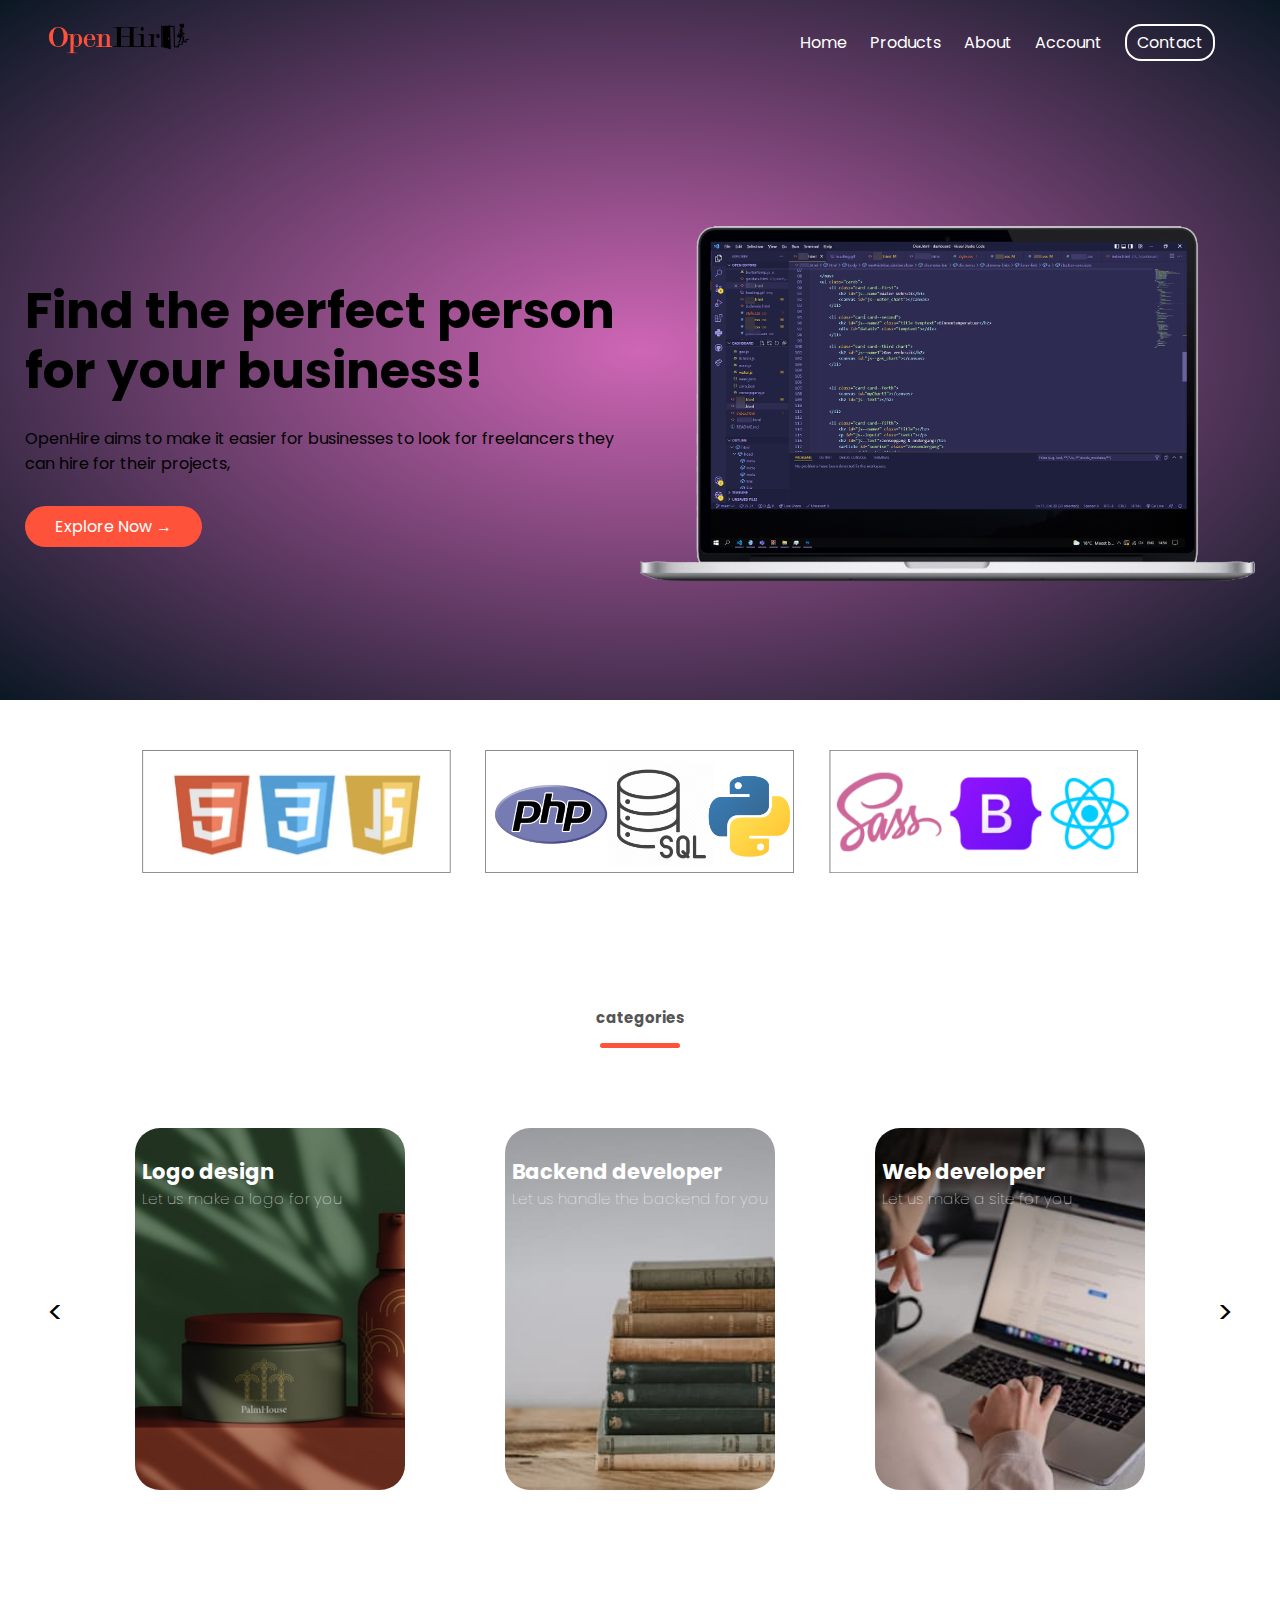
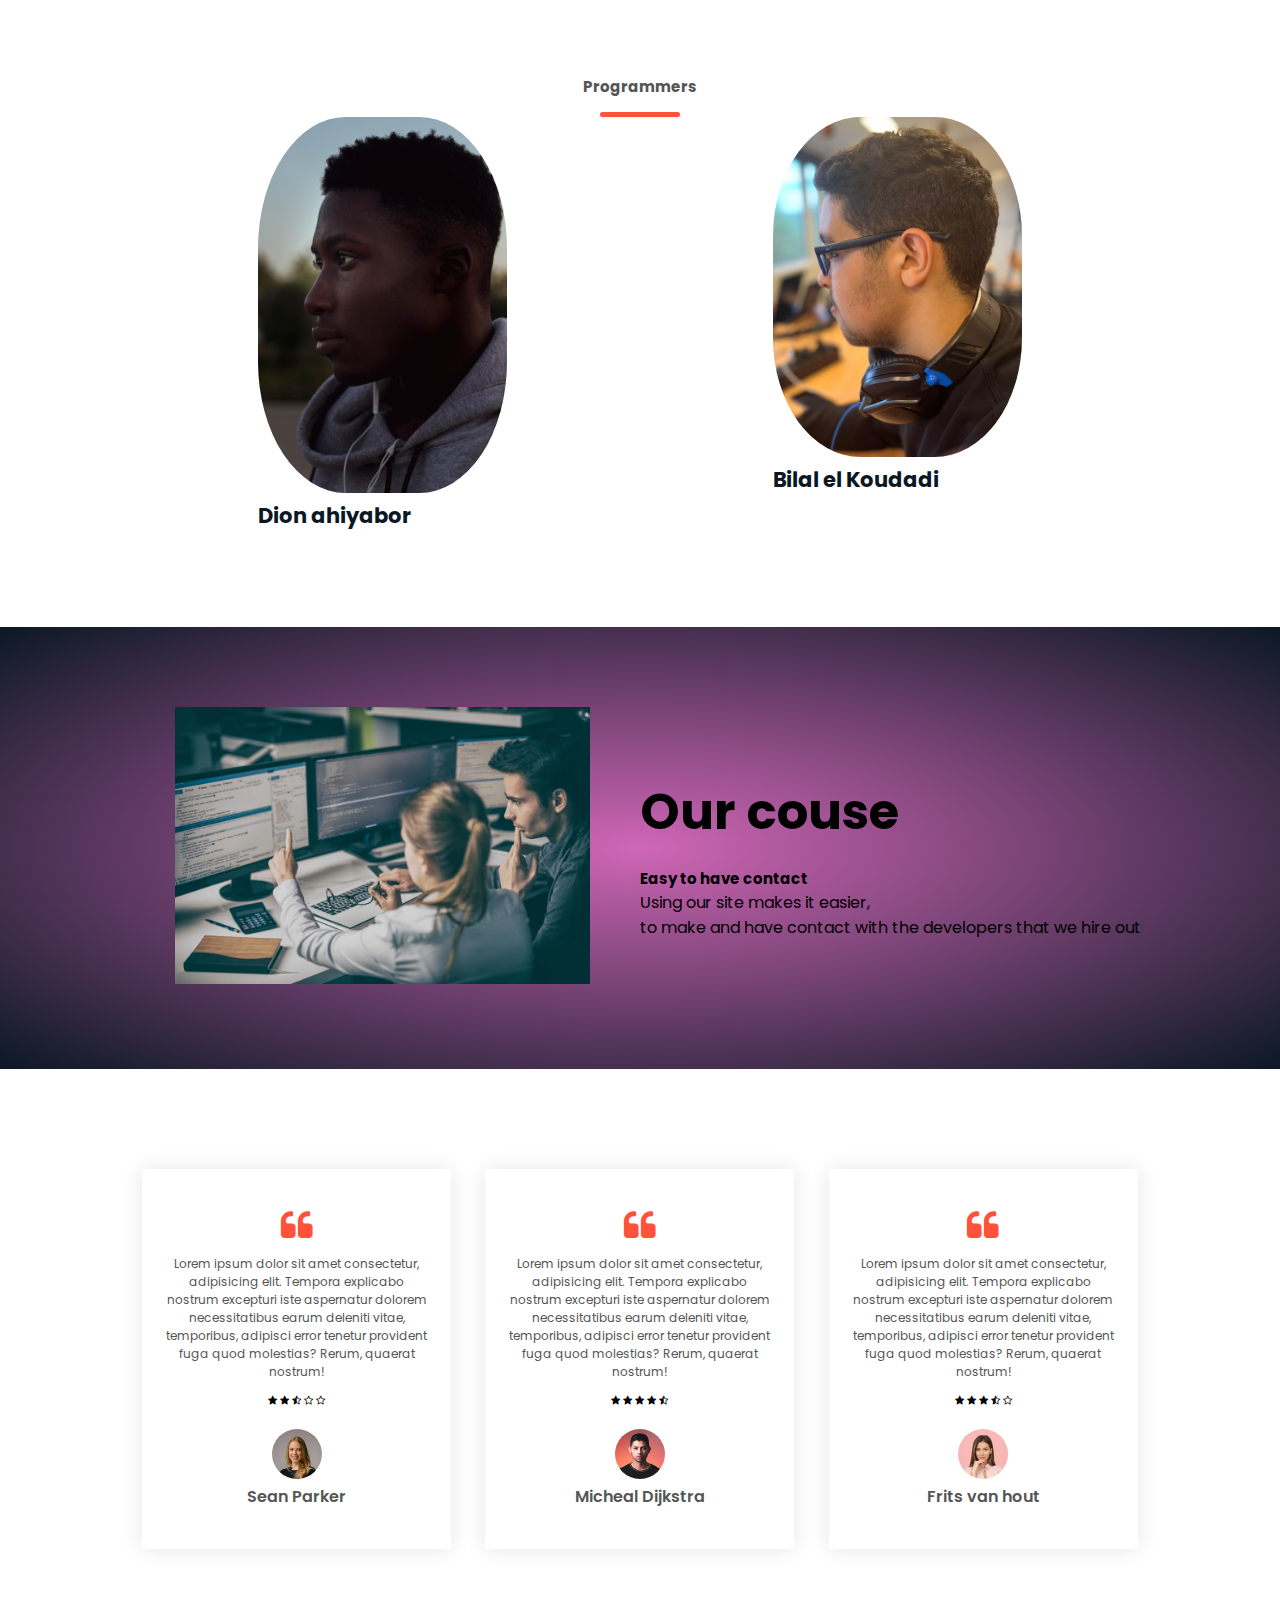
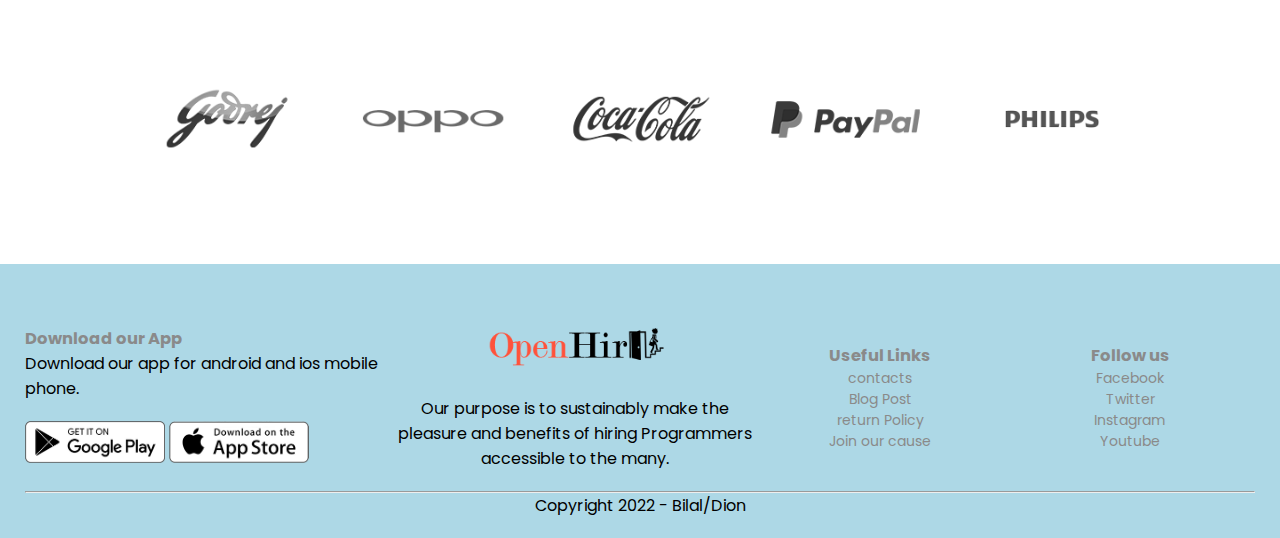
==== commit bffbdd6f: "dev-img" ====
--- a/index.html
+++ b/index.html
@@ -142,7 +142,7 @@
             <div class="row">
                 <div class="col-4">
                     <a href="Dion.html" target="_blank">
-                        <img src="img/Dion.jpg" width="" alt="">
+                        <img src="img/Dion.jpg" class="img_dev"  alt="">
                         <div class="cat-2">
                             <h3>Dion ahiyabor</h3>
                             <p>A pro in Web Design</p>
@@ -152,7 +152,7 @@
                 </div>
                 <div class="col-4">
                     <a href="Bilal.html" target="_blank">
-                        <img src="img/user-2.png"  width="" alt="">
+                        <img src="img/bilal.jpg" class="img_dev" alt="">
                         <div class="cat-2">
                             <h3>Bilal el Koudadi</h3>
                             <p>A pro in Web Development</p>
--- a/css/style.css
+++ b/css/style.css
@@ -262,12 +262,19 @@
     }
 }
 
-
-
-
-.col-4 > a > img{
+.col-4{
+    width: 25rem;
+    max-height: 30rem;
+    padding-bottom: 3rem;
+    margin-bottom: 13rem;
+}
+
+
+
+.img_dev{
     border-radius: 35%;
-    max-width: 20rem;
+    max-width: 100%;
+    max-height:100%;
 }
 
 
@@ -310,6 +317,7 @@
 }
 
 
+
 .col-4:hover{
     transform: translateY(-0.5rem);
 }
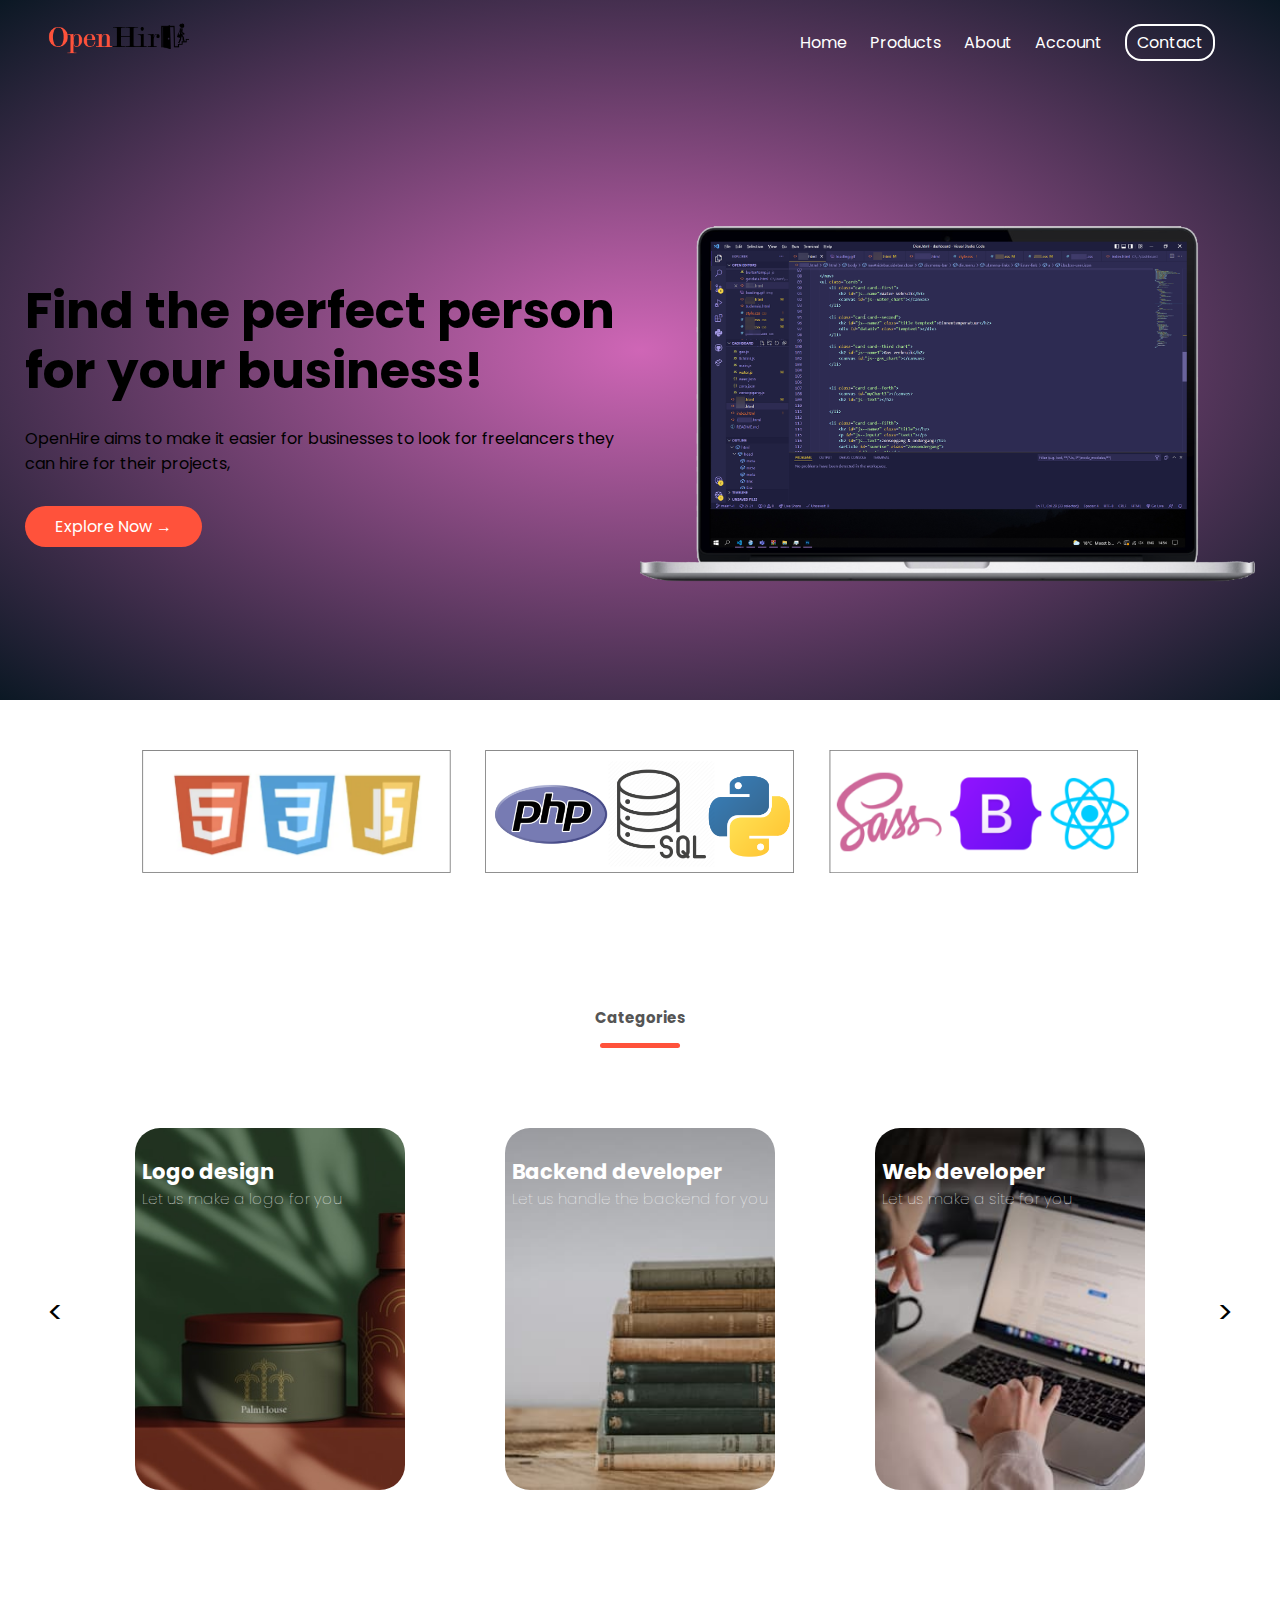
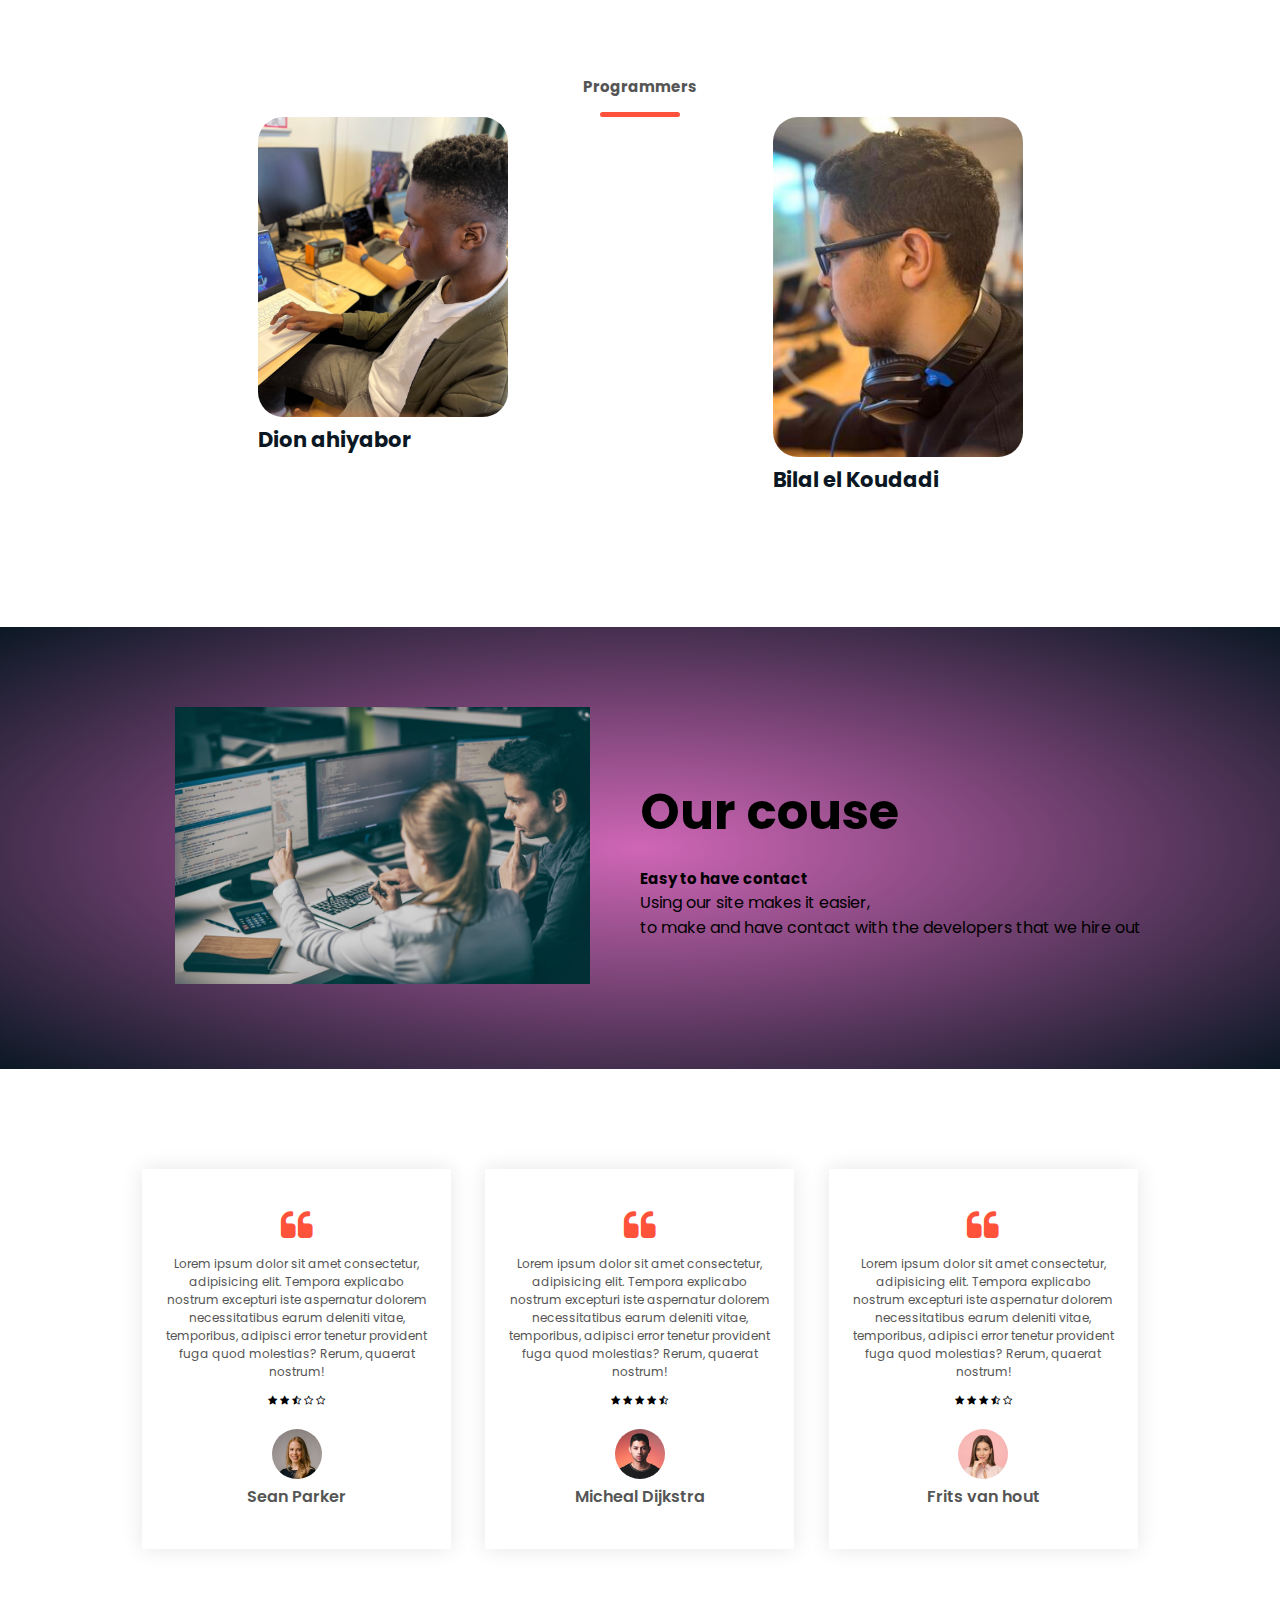
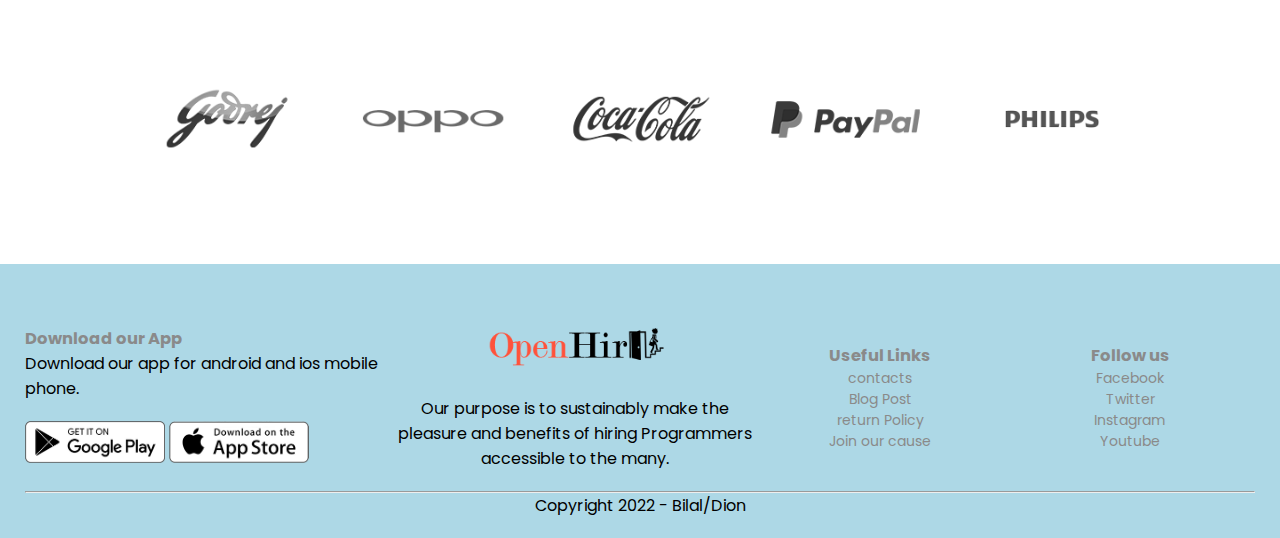
==== commit 9c28f0ce: "dion pull" ====
--- a/index.html
+++ b/index.html
@@ -56,7 +56,7 @@
             </div>
 
         </section>
-        <h2 class="titel">categories</h2>
+        <h2 class="titel">Categories</h2>
         <section class="section-3">
 
             <button class="arrow"><</button>
--- a/css/style.css
+++ b/css/style.css
@@ -19,11 +19,15 @@
 
 body{
     font-family: 'Poppins', sans-serif;
+    max-width: 100%;
+    overflow-x: hidden;
+    overflow-y: scroll;
 }
 
 header{
     background: var(--header_background);
     height: 100%;
+    max-width: 100%;
 }
 
 .container{
@@ -272,9 +276,8 @@
 
 
 .img_dev{
-    border-radius: 35%;
-    max-width: 100%;
-    max-height:100%;
+    border-radius: 2.5rem;
+    width: 100%;
 }
 
 
@@ -326,6 +329,7 @@
     background: var(--header_background);
     margin-top: 8rem;
     padding: 3rem 0;
+    max-width: 100%;
     
 }
 
@@ -402,6 +406,7 @@
     color: #8a8a8a;
     font-size: 1.4rem;
     padding: 6rem 0 2rem;
+    max-width: 100%;
 }
 
 
@@ -502,9 +507,12 @@
 /*media query for categories */
 
 @media  screen and (max-width :50rem) {
-    
+    .arrow{
+        display: none;
+    }
+
     .review{
-        width: 60%;
+        width: 65%;
     }
 
 
@@ -526,7 +534,29 @@
 
 }
 
-
-
-
-
+@media  screen and (max-width :25rem){
+    .review{
+        display: none;
+    }
+
+    .review{
+        min-width: 100%;
+    }
+
+    .cat-1{
+        position: absolute;
+        top: 25%;
+        left: 25%;
+        color: rgb(255, 255, 255);
+        font-size: 1rem;
+        font-weight: 100;
+        cursor: pointer;
+    }
+
+    .review:nth-of-type(4), .review:nth-of-type(5), .review:nth-of-type(6){
+        display: block;
+    }
+}
+
+
+
